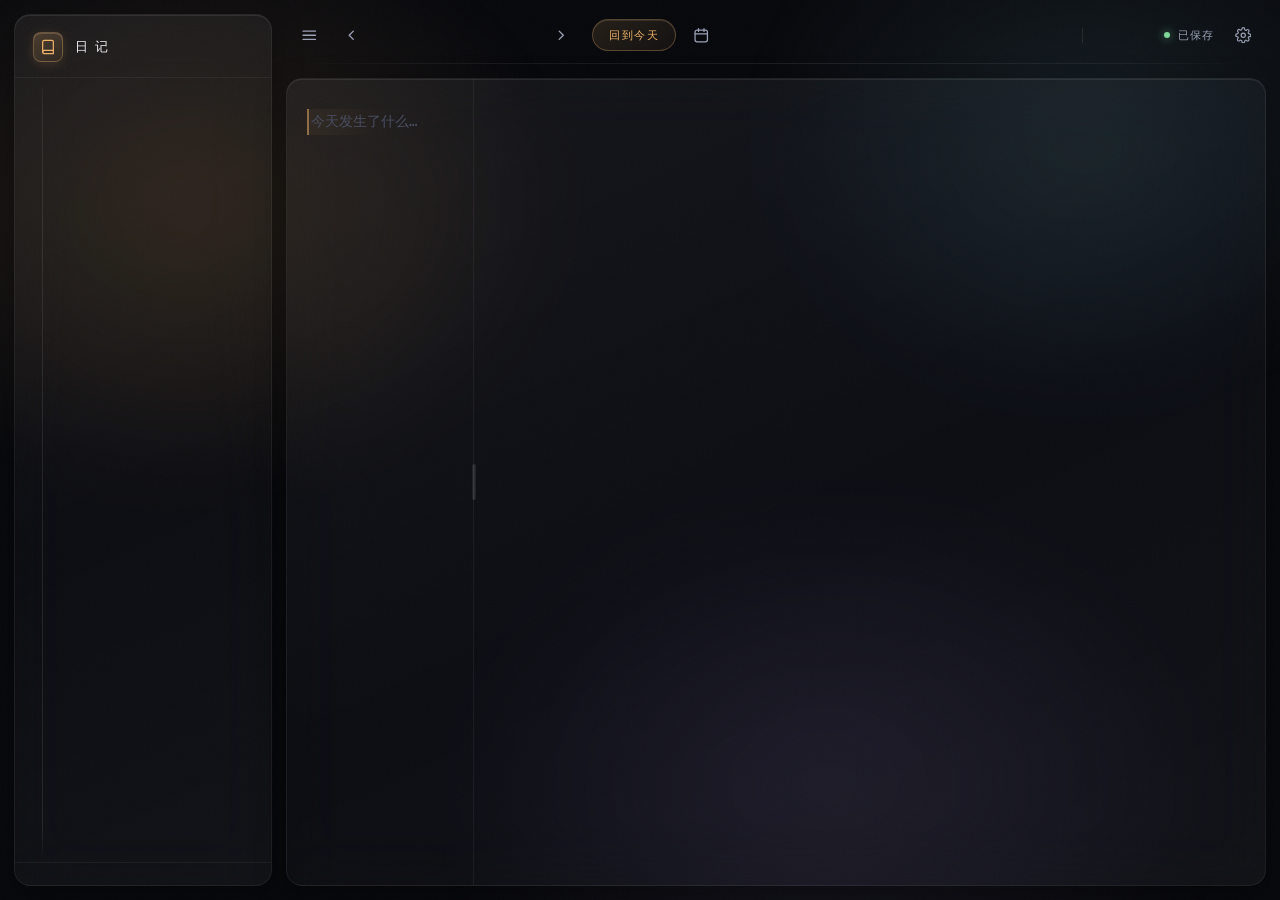
==== static/index.html @ 135c7dd3 "初始提交：日记应用（编辑器/预览/日历/设置/LaTeX 补全） 包含： - app.py 本地 HTTP 服务 + pywebview 原生窗口 - static/ 前端（CodeMirror、ma" ====
<!DOCTYPE html>
<html lang="zh-CN">
<head>
<meta charset="UTF-8">
<meta name="viewport" content="width=device-width, initial-scale=1.0">
<title>日记</title>
<link rel="icon" href="/static/favicon.ico">
<link rel="stylesheet" href="/static/vendor/codemirror/codemirror.css">
<link rel="stylesheet" href="/static/vendor/codemirror/dracula.css">
<link rel="stylesheet" href="/static/vendor/katex/katex.min.css">
<link rel="stylesheet" href="/static/style.css">
</head>
<body>
<div id="app">

  <!-- 侧边栏：日记列表 -->
  <aside id="sidebar">
    <div class="side-head">
      <div class="logo-badge">
      <svg class="side-logo" viewBox="0 0 24 24" fill="none" stroke="currentColor" stroke-width="1.8" stroke-linecap="round" stroke-linejoin="round">
        <path d="M4 19.5A2.5 2.5 0 0 1 6.5 17H20V4a2 2 0 0 0-2-2H6.5A2.5 2.5 0 0 0 4 4.5z"/>
        <path d="M20 17v5H6.5a2.5 2.5 0 0 1 0-5"/>
      </svg>
      </div>
      <span class="side-title">日记</span>
    </div>
    <div id="entryList" class="entry-list"></div>
    <div class="side-foot"><span id="totalCount"></span></div>
  </aside>

  <!-- 主区 -->
  <div id="main">
    <header id="topbar">
      <button id="toggleSide" class="icon-btn" title="收起/展开列表 (Ctrl+\)">
        <svg viewBox="0 0 24 24" fill="none" stroke="currentColor" stroke-width="2" stroke-linecap="round"><path d="M3 6h18M3 12h18M3 18h18"/></svg>
      </button>

      <div class="date-nav">
        <button id="prevDay" class="icon-btn" title="前一天 (Alt+←)">
          <svg viewBox="0 0 24 24" fill="none" stroke="currentColor" stroke-width="2" stroke-linecap="round" stroke-linejoin="round"><path d="M15 18l-6-6 6-6"/></svg>
        </button>
        <div class="date-block">
          <div id="dateTitle" class="date-title"></div>
          <div id="dateSub" class="date-sub"></div>
        </div>
        <button id="nextDay" class="icon-btn" title="后一天 (Alt+→)">
          <svg viewBox="0 0 24 24" fill="none" stroke="currentColor" stroke-width="2" stroke-linecap="round" stroke-linejoin="round"><path d="M9 6l6 6-6 6"/></svg>
        </button>
      </div>

      <button id="todayBtn" class="pill-btn">回到今天</button>
      <button id="calBtn" class="icon-btn" title="跳转到任意日期">
        <svg viewBox="0 0 24 24" fill="none" stroke="currentColor" stroke-width="1.8" stroke-linecap="round" stroke-linejoin="round">
          <rect x="3" y="4.5" width="18" height="17" rx="3"/>
          <path d="M8 2.5v4M16 2.5v4M3 10h18"/>
        </svg>
      </button>

      <div class="spacer"></div>

      <span id="wordCount" class="meta"></span>
      <span class="meta-sep"></span>
      <span id="saveState" class="meta save-state"><span class="dot"></span><span id="saveText">已保存</span></span>
      <button id="settingsBtn" class="icon-btn" title="设置 (Ctrl+,)">
        <svg viewBox="0 0 24 24" fill="none" stroke="currentColor" stroke-width="1.7" stroke-linecap="round" stroke-linejoin="round">
          <circle cx="12" cy="12" r="3.1"/>
          <path d="M19.4 15a1.7 1.7 0 0 0 .34 1.87l.06.06a2 2 0 1 1-2.83 2.83l-.06-.06a1.7 1.7 0 0 0-1.87-.34 1.7 1.7 0 0 0-1.03 1.56V21a2 2 0 1 1-4 0v-.11a1.7 1.7 0 0 0-1.11-1.56 1.7 1.7 0 0 0-1.87.34l-.06.06a2 2 0 1 1-2.83-2.83l.06-.06a1.7 1.7 0 0 0 .34-1.87 1.7 1.7 0 0 0-1.56-1.03H3a2 2 0 1 1 0-4h.11a1.7 1.7 0 0 0 1.56-1.11 1.7 1.7 0 0 0-.34-1.87l-.06-.06a2 2 0 1 1 2.83-2.83l.06.06a1.7 1.7 0 0 0 1.87.34H9a1.7 1.7 0 0 0 1.03-1.56V3a2 2 0 1 1 4 0v.11a1.7 1.7 0 0 0 1.03 1.56 1.7 1.7 0 0 0 1.87-.34l.06-.06a2 2 0 1 1 2.83 2.83l-.06.06a1.7 1.7 0 0 0-.34 1.87V9a1.7 1.7 0 0 0 1.56 1.03H21a2 2 0 1 1 0 4h-.11a1.7 1.7 0 0 0-1.49 1.03z"/>
        </svg>
      </button>
    </header>

    <div id="workspace">
      <div id="editorPane">
        <textarea id="editor"></textarea>
      </div>
      <div id="divider" title="拖拽调整 · 双击重置"></div>
      <div id="previewPane">
        <div id="preview" class="md-body"></div>
        <div id="previewEmpty" class="preview-empty">
          <svg viewBox="0 0 96 96" fill="none" stroke="currentColor" stroke-width="1.3" stroke-linecap="round" stroke-linejoin="round">
            <path d="M48 31c-6-4-13-6.5-21-6.5-3 0-5.2.4-7 1.1v43.8c1.9-.7 4-1.1 7-1.1 8 0 15 2.5 21 6.5"/>
            <path d="M48 31c6-4 13-6.5 21-6.5 3 0 5.2.4 7 1.1v43.8c-1.9-.7-4-1.1-7-1.1-8 0-15 2.5-21 6.5"/>
            <path d="M48 31v43.8" opacity="0.6"/>
            <path class="accent-stroke" d="M29 42h10M29 51h7M58 42h10M58 51h7"/>
            <path class="accent-stroke" d="M76.5 16.5l2.6 5.9 5.9 2.6-5.9 2.6-2.6 5.9-2.6-5.9-5.9-2.6 5.9-2.6z"/>
          </svg>
          <span>左边开始写 · 这里实时渲染 · 支持 LaTeX</span>
        </div>
      </div>
    </div>
  </div>
</div>

<div id="calendarPop" class="cal-pop"></div>

<!-- ================= 设置面板 ================= -->
<div id="settingsOverlay" class="set-overlay">
  <div class="set-dialog" role="dialog" aria-modal="true" aria-label="设置">

    <aside class="set-nav">
      <div class="set-nav-head">
        <span class="set-nav-title">设置</span>
        <span class="set-nav-sub">SETTINGS</span>
      </div>
      <span class="set-nav-ind" id="setNavInd" aria-hidden="true"></span>
      <button class="set-tab is-active" data-tab="general">
        <svg viewBox="0 0 24 24" fill="none" stroke="currentColor" stroke-width="1.8" stroke-linecap="round" stroke-linejoin="round"><path d="M3 6h4M12 6h9M3 12h10M18 12h3M3 18h2M10 18h11"/><path d="M10 3.5v5M16 9.5v5M8 15.5v5"/></svg>
        <span>常规</span>
      </button>
      <button class="set-tab" data-tab="appearance">
        <svg viewBox="0 0 24 24" fill="none" stroke="currentColor" stroke-width="1.7" stroke-linecap="round" stroke-linejoin="round"><circle cx="12" cy="12" r="8.6"/><path d="M12 3.4a8.6 8.6 0 0 1 0 17.2z" fill="currentColor" stroke="none" opacity="0.9"/></svg>
        <span>外观</span>
      </button>
      <button class="set-tab" data-tab="editor">
        <svg viewBox="0 0 24 24" fill="none" stroke="currentColor" stroke-width="1.8" stroke-linecap="round" stroke-linejoin="round"><path d="M4 7h16M4 12h11M4 17h7"/></svg>
        <span>编辑器</span>
      </button>
      <button class="set-tab" data-tab="shortcuts">
        <svg viewBox="0 0 24 24" fill="none" stroke="currentColor" stroke-width="1.8" stroke-linecap="round" stroke-linejoin="round"><rect x="2.5" y="6" width="19" height="12" rx="3"/><path d="M7 10h.01M11 10h.01M15 10h.01M7 14h10"/></svg>
        <span>快捷键</span>
      </button>
      <div class="set-nav-foot"><span id="setVersion">Diary</span></div>
    </aside>

    <section class="set-body">
      <header class="set-head">
        <h2 id="setTitle">常规</h2>
        <p id="setSubtitle">日记存放位置、自动保存与启动行为</p>
        <button class="set-close" id="setClose" title="关闭 (Esc)">
          <svg viewBox="0 0 24 24" fill="none" stroke="currentColor" stroke-width="2" stroke-linecap="round"><path d="M6 6l12 12M18 6L6 18"/></svg>
        </button>
      </header>

      <div class="set-scroll">

        <!-- ---------- 常规 ---------- -->
        <div class="set-pane is-active" data-pane="general">

          <section class="set-card">
            <h3 class="set-card-title">文件与保存</h3>

            <div class="set-row is-stack">
              <div class="set-lab">
                <span class="set-name">日记目录</span>
                <span class="set-hint-line">所有日记以 YYYY-MM-DD.md 存放于此；换目录只影响之后写入的位置，不会迁移已有文件</span>
              </div>
              <div class="set-ctl">
                <input id="setDir" class="txt-input" type="text" spellcheck="false" placeholder="留空 = 程序目录下的 diaries\">
                <button class="ghost-btn" id="setBrowse">浏览</button>
                <button class="ghost-btn" id="setOpenDir">打开</button>
              </div>
              <div class="set-note" id="setDirNote"></div>
            </div>

            <div class="set-row">
              <div class="set-lab">
                <span class="set-name">自动保存延迟</span>
                <span class="set-hint-line">停止输入后多久写入磁盘</span>
              </div>
              <div class="set-ctl">
                <input id="setAutosave" class="rng" type="range" min="200" max="3000" step="100">
                <span class="set-val" id="setAutosaveVal">900 ms</span>
              </div>
            </div>
          </section>

          <section class="set-card">
            <h3 class="set-card-title">启动与窗口</h3>

            <div class="set-row">
              <div class="set-lab">
                <span class="set-name">启动时打开</span>
                <span class="set-hint-line">"上次编辑的日期"只在 90 天内有效，太久以前会自动回到今天</span>
              </div>
              <div class="set-ctl">
                <div class="seg" id="setStartup">
                  <button data-v="today">今天</button>
                  <button data-v="last">上次编辑的日期</button>
                </div>
              </div>
            </div>

            <div class="set-row">
              <div class="set-lab">
                <span class="set-name">记住窗口大小与位置</span>
                <span class="set-hint-line">下次启动按上次的窗口几何还原</span>
              </div>
              <div class="set-ctl">
                <button class="sw" id="setRememberWin" role="switch" aria-checked="true"></button>
              </div>
            </div>
          </section>

        </div>

        <!-- ---------- 外观 ---------- -->
        <div class="set-pane" data-pane="appearance">

          <section class="set-card">
            <h3 class="set-card-title">主题</h3>

            <div class="set-row is-stack">
              <div class="set-lab">
                <span class="set-name">底色</span>
                <span class="set-hint-line">整套背景底色与氛围光</span>
              </div>
              <div class="set-ctl">
                <div class="theme-grid" id="setTheme">
                  <button class="theme-card" data-v="ink">
                    <span class="theme-swatch" data-swatch="ink"></span>
                    <span class="theme-name">墨夜</span>
                    <span class="theme-desc">冷黑 + 暖光</span>
                  </button>
                  <button class="theme-card" data-v="graphite">
                    <span class="theme-swatch" data-swatch="graphite"></span>
                    <span class="theme-name">石墨</span>
                    <span class="theme-desc">中性灰，最克制</span>
                  </button>
                  <button class="theme-card" data-v="ocean">
                    <span class="theme-swatch" data-swatch="ocean"></span>
                    <span class="theme-name">深海</span>
                    <span class="theme-desc">深蓝，偏冷</span>
                  </button>
                </div>
              </div>
            </div>

            <div class="set-row is-stack">
              <div class="set-lab">
                <span class="set-name">强调色</span>
                <span class="set-hint-line">标题、选区、按钮与高亮统一取色</span>
              </div>
              <div class="set-ctl">
                <div class="accent-row" id="setAccent">
                  <button class="accent-dot" data-v="amber" title="琥珀"><span></span><em>琥珀</em></button>
                  <button class="accent-dot" data-v="cyan" title="青蓝"><span></span><em>青蓝</em></button>
                  <button class="accent-dot" data-v="violet" title="暮紫"><span></span><em>暮紫</em></button>
                  <button class="accent-dot" data-v="rose" title="绯樱"><span></span><em>绯樱</em></button>
                </div>
              </div>
            </div>
          </section>

          <section class="set-card">
            <h3 class="set-card-title">质感</h3>

            <div class="set-row">
              <div class="set-lab">
                <span class="set-name">顶栏样式</span>
                <span class="set-hint-line">融合：无边框，与页面连成一体；玻璃：悬浮的毛玻璃卡片</span>
              </div>
              <div class="set-ctl">
                <div class="seg" id="setTopbar">
                  <button data-v="flat">融合无框</button>
                  <button data-v="glass">悬浮玻璃</button>
                </div>
              </div>
            </div>

            <div class="set-row">
              <div class="set-lab">
                <span class="set-name">玻璃模糊强度</span>
                <span class="set-hint-line">数值越高背景越朦胧，过低会显得扁平</span>
              </div>
              <div class="set-ctl">
                <input id="setBlur" class="rng" type="range" min="0" max="44" step="1">
                <span class="set-val" id="setBlurVal">30 px</span>
              </div>
            </div>

            <div class="set-row">
              <div class="set-lab">
                <span class="set-name">环境光晕</span>
                <span class="set-hint-line">背景缓慢流动的彩色光，关掉更省电</span>
              </div>
              <div class="set-ctl">
                <button class="sw" id="setAurora" role="switch" aria-checked="true"></button>
              </div>
            </div>

            <div class="set-row">
              <div class="set-lab">
                <span class="set-name">胶片颗粒</span>
                <span class="set-hint-line">极淡的噪点，用来压住大面积渐变的塑料感</span>
              </div>
              <div class="set-ctl">
                <button class="sw" id="setGrain" role="switch" aria-checked="true"></button>
              </div>
            </div>

            <div class="set-row">
              <div class="set-lab">
                <span class="set-name">界面动效</span>
                <span class="set-hint-line">弹层过渡、列表错峰入场、翻页位移；关掉后所有动画瞬时完成</span>
              </div>
              <div class="set-ctl">
                <button class="sw" id="setMotion" role="switch" aria-checked="true"></button>
              </div>
            </div>
          </section>

          <section class="set-card">
            <h3 class="set-card-title">版式</h3>

            <div class="set-row">
              <div class="set-lab">
                <span class="set-name">侧边栏宽度</span>
              </div>
              <div class="set-ctl">
                <input id="setSideW" class="rng" type="range" min="200" max="340" step="2">
                <span class="set-val" id="setSideWVal">258 px</span>
              </div>
            </div>

            <div class="set-row">
              <div class="set-lab">
                <span class="set-name">预览区最大宽度</span>
                <span class="set-hint-line">正文栏过宽不易阅读，650 左右通常最舒服</span>
              </div>
              <div class="set-ctl">
                <input id="setPreviewW" class="rng" type="range" min="520" max="980" step="10">
                <span class="set-val" id="setPreviewWVal">660 px</span>
              </div>
            </div>
          </section>

        </div>

        <!-- ---------- 编辑器 ---------- -->
        <div class="set-pane" data-pane="editor">

          <section class="set-card">
            <h3 class="set-card-title">文字</h3>

            <div class="set-row">
              <div class="set-lab">
                <span class="set-name">正文字号</span>
              </div>
              <div class="set-ctl">
                <input id="setFontSize" class="rng" type="range" min="11" max="22" step="1">
                <span class="set-val" id="setFontSizeVal">14 px</span>
              </div>
            </div>

            <div class="set-row">
              <div class="set-lab">
                <span class="set-name">行高</span>
              </div>
              <div class="set-ctl">
                <input id="setLineHeight" class="rng" type="range" min="1.4" max="2.6" step="0.05">
                <span class="set-val" id="setLineHeightVal">1.85</span>
              </div>
            </div>
          </section>

          <section class="set-card">
            <h3 class="set-card-title">布局</h3>

            <div class="set-row">
              <div class="set-lab">
                <span class="set-name">分栏比例</span>
                <span class="set-hint-line">编辑区占工作区的宽度，也可以直接拖中间的分隔条</span>
              </div>
              <div class="set-ctl">
                <input id="setSplit" class="rng" type="range" min="20" max="80" step="1">
                <span class="set-val" id="setSplitVal">50 %</span>
              </div>
            </div>

            <div class="set-row">
              <div class="set-lab">
                <span class="set-name">同步滚动</span>
                <span class="set-hint-line">开启后两栏按内容位置对齐联动；关闭则各滚各的。左侧分栏把手亮起即为开启</span>
              </div>
              <div class="set-ctl">
                <button class="sw" id="setSyncScroll" role="switch" aria-checked="true"></button>
              </div>
            </div>

            <div class="set-row">
              <div class="set-lab">
                <span class="set-name">Tab 宽度</span>
              </div>
              <div class="set-ctl">
                <div class="seg" id="setTabSize">
                  <button data-v="2">2</button>
                  <button data-v="4">4</button>
                  <button data-v="8">8</button>
                </div>
              </div>
            </div>
          </section>

          <section class="set-card">
            <h3 class="set-card-title">输入辅助</h3>

            <div class="set-row">
              <div class="set-lab">
                <span class="set-name">自动配对符号</span>
                <span class="set-hint-line">输入 ( [ { ' " ` $ 自动补另一半；在闭合符前再输入一次会跳过</span>
              </div>
              <div class="set-ctl">
                <button class="sw" id="setAutoPairs" role="switch" aria-checked="true"></button>
              </div>
            </div>

            <div class="set-row">
              <div class="set-lab">
                <span class="set-name">回车延续列表</span>
                <span class="set-hint-line">在 - 或 1. 结尾的行回车时自动补上下一个标记</span>
              </div>
              <div class="set-ctl">
                <button class="sw" id="setContinueList" role="switch" aria-checked="true"></button>
              </div>
            </div>

            <div class="set-row">
              <div class="set-lab">
                <span class="set-name">显示行号</span>
                <span class="set-hint-line">左侧加一列行号，写长文时便于定位</span>
              </div>
              <div class="set-ctl">
                <button class="sw" id="setLineNumbers" role="switch" aria-checked="false"></button>
              </div>
            </div>
          </section>

        </div>

        <!-- ---------- 快捷键 ---------- -->
        <div class="set-pane" data-pane="shortcuts">

          <section class="set-card">
            <h3 class="set-card-title">键位绑定</h3>
            <div class="set-row is-stack">
              <div class="set-lab">
                <span class="set-hint-line">点右侧按键框后直接按下新的组合键；Esc 取消，Backspace 清除。若组合已被占用，原来的绑定会自动让出。</span>
              </div>
              <div class="set-ctl">
                <div class="sc-list" id="scList"></div>
              </div>
            </div>
          </section>

          <section class="set-card">
            <h3 class="set-card-title">重置</h3>
            <div class="set-row">
              <div class="set-lab">
                <span class="set-name">恢复默认键位</span>
                <span class="set-hint-line">只影响快捷键，其他设置保持不变</span>
              </div>
              <div class="set-ctl">
                <button class="ghost-btn" id="scResetAll">全部恢复默认</button>
              </div>
            </div>
          </section>

        </div>

      </div>

      <footer class="set-foot">
        <button class="ghost-btn" id="setReset">恢复默认设置</button>
        <span class="spacer"></span>
        <span class="set-hint" id="setHint"></span>
        <button class="ghost-btn" id="setCancel">取消</button>
        <button class="pill-btn" id="setSave">保存</button>
      </footer>
    </section>

  </div>
</div>

<script src="/static/vendor/codemirror/codemirror.js"></script>
<script src="/static/vendor/codemirror/mode/markdown.js"></script>
<script src="/static/vendor/codemirror/mode/xml.js"></script>
<script src="/static/vendor/codemirror/mode/javascript.js"></script>
<script src="/static/vendor/codemirror/mode/css.js"></script>
<script src="/static/vendor/codemirror/mode/htmlmixed.js"></script>
<script src="/static/vendor/codemirror/mode/python.js"></script>
<script src="/static/vendor/codemirror/mode/clike.js"></script>
<script src="/static/vendor/codemirror/mode/shell.js"></script>
<script src="/static/vendor/codemirror/mode/sql.js"></script>
<script src="/static/vendor/codemirror/mode/yaml.js"></script>
<script src="/static/vendor/codemirror/mode/meta.js"></script>
<script src="/static/vendor/codemirror/addon/continuelist.js"></script>
<script src="/static/vendor/codemirror/addon/closebrackets.js"></script>
<script src="/static/vendor/codemirror/addon/active-line.js"></script>
<script src="/static/vendor/codemirror/addon/matchbrackets.js"></script>
<script src="/static/vendor/codemirror/addon/placeholder.js"></script>
<script src="/static/vendor/markdown-it.min.js"></script>
<script src="/static/vendor/katex/katex.min.js"></script>
<script src="/static/vendor/katex/auto-render.min.js"></script>
<script src="/static/latex-data.js"></script>
<script src="/static/latex-hint.js"></script>
<script src="/static/app.js"></script>
</body>
</html>
---- static/vendor/codemirror/codemirror.css ----
/* BASICS */

.CodeMirror {
  /* Set height, width, borders, and global font properties here */
  font-family: monospace;
  height: 300px;
  color: black;
  direction: ltr;
}

/* PADDING */

.CodeMirror-lines {
  padding: 4px 0; /* Vertical padding around content */
}
.CodeMirror pre.CodeMirror-line,
.CodeMirror pre.CodeMirror-line-like {
  padding: 0 4px; /* Horizontal padding of content */
}

.CodeMirror-scrollbar-filler, .CodeMirror-gutter-filler {
  background-color: white; /* The little square between H and V scrollbars */
}

/* GUTTER */

.CodeMirror-gutters {
  border-right: 1px solid #ddd;
  background-color: #f7f7f7;
  white-space: nowrap;
}
.CodeMirror-linenumbers {}
.CodeMirror-linenumber {
  padding: 0 3px 0 5px;
  min-width: 20px;
  text-align: right;
  color: #999;
  white-space: nowrap;
}

.CodeMirror-guttermarker { color: black; }
.CodeMirror-guttermarker-subtle { color: #999; }

/* CURSOR */

.CodeMirror-cursor {
  border-left: 1px solid black;
  border-right: none;
  width: 0;
}
/* Shown when moving in bi-directional text */
.CodeMirror div.CodeMirror-secondarycursor {
  border-left: 1px solid silver;
}
.cm-fat-cursor .CodeMirror-cursor {
  width: auto;
  border: 0 !important;
  background: #7e7;
}
.cm-fat-cursor div.CodeMirror-cursors {
  z-index: 1;
}
.cm-fat-cursor .CodeMirror-line::selection,
.cm-fat-cursor .CodeMirror-line > span::selection, 
.cm-fat-cursor .CodeMirror-line > span > span::selection { background: transparent; }
.cm-fat-cursor .CodeMirror-line::-moz-selection,
.cm-fat-cursor .CodeMirror-line > span::-moz-selection,
.cm-fat-cursor .CodeMirror-line > span > span::-moz-selection { background: transparent; }
.cm-fat-cursor { caret-color: transparent; }
@-moz-keyframes blink {
  0% {}
  50% { background-color: transparent; }
  100% {}
}
@-webkit-keyframes blink {
  0% {}
  50% { background-color: transparent; }
  100% {}
}
@keyframes blink {
  0% {}
  50% { background-color: transparent; }
  100% {}
}

/* Can style cursor different in overwrite (non-insert) mode */
.CodeMirror-overwrite .CodeMirror-cursor {}

.cm-tab { display: inline-block; text-decoration: inherit; }

.CodeMirror-rulers {
  position: absolute;
  left: 0; right: 0; top: -50px; bottom: 0;
  overflow: hidden;
}
.CodeMirror-ruler {
  border-left: 1px solid #ccc;
  top: 0; bottom: 0;
  position: absolute;
}

/* DEFAULT THEME */

.cm-s-default .cm-header {color: blue;}
.cm-s-default .cm-quote {color: #090;}
.cm-negative {color: #d44;}
.cm-positive {color: #292;}
.cm-header, .cm-strong {font-weight: bold;}
.cm-em {font-style: italic;}
.cm-link {text-decoration: underline;}
.cm-strikethrough {text-decoration: line-through;}

.cm-s-default .cm-keyword {color: #708;}
.cm-s-default .cm-atom {color: #219;}
.cm-s-default .cm-number {color: #164;}
.cm-s-default .cm-def {color: #00f;}
.cm-s-default .cm-variable,
.cm-s-default .cm-punctuation,
.cm-s-default .cm-property,
.cm-s-default .cm-operator {}
.cm-s-default .cm-variable-2 {color: #05a;}
.cm-s-default .cm-variable-3, .cm-s-default .cm-type {color: #085;}
.cm-s-default .cm-comment {color: #a50;}
.cm-s-default .cm-string {color: #a11;}
.cm-s-default .cm-string-2 {color: #f50;}
.cm-s-default .cm-meta {color: #555;}
.cm-s-default .cm-qualifier {color: #555;}
.cm-s-default .cm-builtin {color: #30a;}
.cm-s-default .cm-bracket {color: #997;}
.cm-s-default .cm-tag {color: #170;}
.cm-s-default .cm-attribute {color: #00c;}
.cm-s-default .cm-hr {color: #999;}
.cm-s-default .cm-link {color: #00c;}

.cm-s-default .cm-error {color: #f00;}
.cm-invalidchar {color: #f00;}

.CodeMirror-composing { border-bottom: 2px solid; }

/* Default styles for common addons */

div.CodeMirror span.CodeMirror-matchingbracket {color: #0b0;}
div.CodeMirror span.CodeMirror-nonmatchingbracket {color: #a22;}
.CodeMirror-matchingtag { background: rgba(255, 150, 0, .3); }
.CodeMirror-activeline-background {background: #e8f2ff;}

/* STOP */

/* The rest of this file contains styles related to the mechanics of
   the editor. You probably shouldn't touch them. */

.CodeMirror {
  position: relative;
  overflow: hidden;
  background: white;
}

.CodeMirror-scroll {
  overflow: scroll !important; /* Things will break if this is overridden */
  /* 50px is the magic margin used to hide the element's real scrollbars */
  /* See overflow: hidden in .CodeMirror */
  margin-bottom: -50px; margin-right: -50px;
  padding-bottom: 50px;
  height: 100%;
  outline: none; /* Prevent dragging from highlighting the element */
  position: relative;
  z-index: 0;
}
.CodeMirror-sizer {
  position: relative;
  border-right: 50px solid transparent;
}

/* The fake, visible scrollbars. Used to force redraw during scrolling
   before actual scrolling happens, thus preventing shaking and
   flickering artifacts. */
.CodeMirror-vscrollbar, .CodeMirror-hscrollbar, .CodeMirror-scrollbar-filler, .CodeMirror-gutter-filler {
  position: absolute;
  z-index: 6;
  display: none;
  outline: none;
}
.CodeMirror-vscrollbar {
  right: 0; top: 0;
  overflow-x: hidden;
  overflow-y: scroll;
}
.CodeMirror-hscrollbar {
  bottom: 0; left: 0;
  overflow-y: hidden;
  overflow-x: scroll;
}
.CodeMirror-scrollbar-filler {
  right: 0; bottom: 0;
}
.CodeMirror-gutter-filler {
  left: 0; bottom: 0;
}

.CodeMirror-gutters {
  position: absolute; left: 0; top: 0;
  min-height: 100%;
  z-index: 3;
}
.CodeMirror-gutter {
  white-space: normal;
  height: 100%;
  display: inline-block;
  vertical-align: top;
  margin-bottom: -50px;
}
.CodeMirror-gutter-wrapper {
  position: absolute;
  z-index: 4;
  background: none !important;
  border: none !important;
}
.CodeMirror-gutter-background {
  position: absolute;
  top: 0; bottom: 0;
  z-index: 4;
}
.CodeMirror-gutter-elt {
  position: absolute;
  cursor: default;
  z-index: 4;
}
.CodeMirror-gutter-wrapper ::selection { background-color: transparent }
.CodeMirror-gutter-wrapper ::-moz-selection { background-color: transparent }

.CodeMirror-lines {
  cursor: text;
  min-height: 1px; /* prevents collapsing before first draw */
}
.CodeMirror pre.CodeMirror-line,
.CodeMirror pre.CodeMirror-line-like {
  /* Reset some styles that the rest of the page might have set */
  -moz-border-radius: 0; -webkit-border-radius: 0; border-radius: 0;
  border-width: 0;
  background: transparent;
  font-family: inherit;
  font-size: inherit;
  margin: 0;
  white-space: pre;
  word-wrap: normal;
  line-height: inherit;
  color: inherit;
  z-index: 2;
  position: relative;
  overflow: visible;
  -webkit-tap-highlight-color: transparent;
  -webkit-font-variant-ligatures: contextual;
  font-variant-ligatures: contextual;
}
.CodeMirror-wrap pre.CodeMirror-line,
.CodeMirror-wrap pre.CodeMirror-line-like {
  word-wrap: break-word;
  white-space: pre-wrap;
  word-break: normal;
}

.CodeMirror-linebackground {
  position: absolute;
  left: 0; right: 0; top: 0; bottom: 0;
  z-index: 0;
}

.CodeMirror-linewidget {
  position: relative;
  z-index: 2;
  padding: 0.1px; /* Force widget margins to stay inside of the container */
}

.CodeMirror-widget {}

.CodeMirror-rtl pre { direction: rtl; }

.CodeMirror-code {
  outline: none;
}

/* Force content-box sizing for the elements where we expect it */
.CodeMirror-scroll,
.CodeMirror-sizer,
.CodeMirror-gutter,
.CodeMirror-gutters,
.CodeMirror-linenumber {
  -moz-box-sizing: content-box;
  box-sizing: content-box;
}

.CodeMirror-measure {
  position: absolute;
  width: 100%;
  height: 0;
  overflow: hidden;
  visibility: hidden;
}

.CodeMirror-cursor {
  position: absolute;
  pointer-events: none;
}
.CodeMirror-measure pre { position: static; }

div.CodeMirror-cursors {
  visibility: hidden;
  position: relative;
  z-index: 3;
}
div.CodeMirror-dragcursors {
  visibility: visible;
}

.CodeMirror-focused div.CodeMirror-cursors {
  visibility: visible;
}

.CodeMirror-selected { background: #d9d9d9; }
.CodeMirror-focused .CodeMirror-selected { background: #d7d4f0; }
.CodeMirror-crosshair { cursor: crosshair; }
.CodeMirror-line::selection, .CodeMirror-line > span::selection, .CodeMirror-line > span > span::selection { background: #d7d4f0; }
.CodeMirror-line::-moz-selection, .CodeMirror-line > span::-moz-selection, .CodeMirror-line > span > span::-moz-selection { background: #d7d4f0; }

.cm-searching {
  background-color: #ffa;
  background-color: rgba(255, 255, 0, .4);
}

/* Used to force a border model for a node */
.cm-force-border { padding-right: .1px; }

@media print {
  /* Hide the cursor when printing */
  .CodeMirror div.CodeMirror-cursors {
    visibility: hidden;
  }
}

/* See issue #2901 */
.cm-tab-wrap-hack:after { content: ''; }

/* Help users use markselection to safely style text background */
span.CodeMirror-selectedtext { background: none; }
---- static/vendor/codemirror/dracula.css ----
/*

    Name:       dracula
    Author:     Michael Kaminsky (http://github.com/mkaminsky11)

    Original dracula color scheme by Zeno Rocha (https://github.com/zenorocha/dracula-theme)

*/


.cm-s-dracula.CodeMirror, .cm-s-dracula .CodeMirror-gutters {
  background-color: #282a36 !important;
  color: #f8f8f2 !important;
  border: none;
}
.cm-s-dracula .CodeMirror-gutters { color: #282a36; }
.cm-s-dracula .CodeMirror-cursor { border-left: solid thin #f8f8f0; }
.cm-s-dracula .CodeMirror-linenumber { color: #6D8A88; }
.cm-s-dracula .CodeMirror-selected { background: rgba(255, 255, 255, 0.10); }
.cm-s-dracula .CodeMirror-line::selection, .cm-s-dracula .CodeMirror-line > span::selection, .cm-s-dracula .CodeMirror-line > span > span::selection { background: rgba(255, 255, 255, 0.10); }
.cm-s-dracula .CodeMirror-line::-moz-selection, .cm-s-dracula .CodeMirror-line > span::-moz-selection, .cm-s-dracula .CodeMirror-line > span > span::-moz-selection { background: rgba(255, 255, 255, 0.10); }
.cm-s-dracula span.cm-comment { color: #6272a4; }
.cm-s-dracula span.cm-string, .cm-s-dracula span.cm-string-2 { color: #f1fa8c; }
.cm-s-dracula span.cm-number { color: #bd93f9; }
.cm-s-dracula span.cm-variable { color: #50fa7b; }
.cm-s-dracula span.cm-variable-2 { color: white; }
.cm-s-dracula span.cm-def { color: #50fa7b; }
.cm-s-dracula span.cm-operator { color: #ff79c6; }
.cm-s-dracula span.cm-keyword { color: #ff79c6; }
.cm-s-dracula span.cm-atom { color: #bd93f9; }
.cm-s-dracula span.cm-meta { color: #f8f8f2; }
.cm-s-dracula span.cm-tag { color: #ff79c6; }
.cm-s-dracula span.cm-attribute { color: #50fa7b; }
.cm-s-dracula span.cm-qualifier { color: #50fa7b; }
.cm-s-dracula span.cm-property { color: #66d9ef; }
.cm-s-dracula span.cm-builtin { color: #50fa7b; }
.cm-s-dracula span.cm-variable-3, .cm-s-dracula span.cm-type { color: #ffb86c; }

.cm-s-dracula .CodeMirror-activeline-background { background: rgba(255,255,255,0.1); }
.cm-s-dracula .CodeMirror-matchingbracket { text-decoration: underline; color: white !important; }
---- static/style.css ----
/* ============================================================================
   日记 · 墨夜流光 v5
   0 令牌 · 1 主题 · 2 基础 · 3 背景 · 4 玻璃 · 5 布局 · 6 侧栏 · 7 顶栏
   8 工作区 · 9 CodeMirror · 10 预览 · 11 日历 · 12 设置 · 13 动效 · 14 无障碍
   ---------------------------------------------------------------------------
   改动要点（v4 → v5）
   · 动效收敛为一套 .anim 系统：只换 --a-name / --a-dur / --a-dir，不再散写内联过渡
   · 弹层状态只有一个真源：body[data-overlay="calendar|settings"]，进出都有过渡
   · 设置面板改 960×660 双列栅格：左标签 / 右控件，分组变卡片
   · 滑块带进度填充、滚动条悬浮淡入、按下统一走 --press-* 缩放
   ========================================================================== */

/* ============ 0. 设计令牌 ==================================================
   所有字号 / 圆角 / 描边 / 时长 / 阴影都从这里取，禁止在下面写裸值。
   ========================================================================== */
:root {
  /* 底色与文字 */
  --ink: #07080c;
  --text: #e4e6ec;
  --muted: #9ba1b6;
  --faint: #737a95;          /* 对比度 4.7:1 @ #07080c，过 WCAG AA */

  /* 强调色（由 data-accent 覆盖） */
  --accent: #f0b46a;
  --accent-deep: #d9984a;
  --accent-soft: #f3cd8f;
  --accent-rgb: 240, 180, 106;

  /* 兼容旧变量名 */
  --amber: var(--accent);
  --amber-deep: var(--accent-deep);
  --amber-soft: var(--accent-soft);
  --cyan: #8fd4e0;
  --violet: #b79ae0;

  /* 字号刻度：6 档 */
  --fs-xs: 10px;      /* 标签、角标 */
  --fs-sm: 11px;      /* 次要说明 */
  --fs-base: 12px;    /* 正文 UI */
  --fs-md: 13px;      /* 强调文字、条目 */
  --fs-lg: 15px;      /* 面板标题 */
  --fs-xl: 18px;      /* 日期标题 */

  /* 圆角刻度：4 档 */
  --r-sm: 8px;
  --r-md: 11px;
  --r-lg: 16px;
  --r-pill: 99px;

  /* 间距刻度：4px 网格 */
  --sp-1: 4px;
  --sp-2: 8px;
  --sp-3: 12px;
  --sp-4: 16px;
  --sp-5: 22px;
  --sp-6: 28px;

  /* 描边刻度：3 档 */
  --line-1: rgba(255, 255, 255, 0.055);
  --line-2: rgba(255, 255, 255, 0.085);
  --line-3: rgba(255, 255, 255, 0.15);

  /* 动效刻度：5 档时长（0 专给按下）+ 4 条曲线 */
  --dur-0: 70ms;      /* 按下：要快到像"触碰"，不能有滞后感 */
  --dur-1: 130ms;     /* hover、颜色变化 */
  --dur-2: 190ms;     /* 弹层进出、状态切换 */
  --dur-3: 270ms;     /* 面板、列表入场 */
  --dur-4: 400ms;     /* 大件（对话框、窗口级） */
  --ease: cubic-bezier(0.32, 0.72, 0, 1);        /* 通用：起手快、收尾软 */
  --ease-out: cubic-bezier(0.16, 1, 0.3, 1);     /* 入场：从无到有 */
  --ease-in: cubic-bezier(0.4, 0, 0.9, 0.2);     /* 退场：从有到无 */
  --ease-spring: cubic-bezier(0.34, 1.16, 0.64, 1); /* 回弹：位移/缩放 */

  /* 按压缩放：三个尺度，越大的元素压得越轻 */
  --press-1: 0.94;    /* 图标按钮、圆点 */
  --press-2: 0.97;    /* 常规按钮、卡片 */
  --press-3: 0.99;    /* 大面积块 */

  /* 阴影：3 档 */
  --sh-1: 0 2px 8px rgba(0, 0, 0, 0.3);
  --sh-2: 0 10px 30px rgba(0, 0, 0, 0.4);
  --sh-3: 0 26px 72px rgba(0, 0, 0, 0.56);

  /* 玻璃 */
  --glass: linear-gradient(155deg, rgba(255, 255, 255, 0.058), rgba(255, 255, 255, 0.022) 55%, rgba(255, 255, 255, 0.042));
  --blur: 30px;
  --hairline: inset 0 1px 0 rgba(255, 255, 255, 0.085);

  /* 字体 */
  --font-ui: "JetBrains Mono", "Noto Sans SC", "Microsoft YaHei UI", "PingFang SC", sans-serif;
  --font-mono: "JetBrainsLxgwNerdMono", "JetBrains Mono", "Noto Sans SC", monospace;
  /* 预览必须和编辑区同一副字：JetBrainsLxgwNerdMono = JetBrains Mono + 霞鹜文楷，
     中文由它自带；若首位漏掉它，中文会掉到 Noto Sans SC，和左侧不是一个字形 */
  --font-read: "JetBrainsLxgwNerdMono", "JetBrains Mono", "Noto Sans SC", "Microsoft YaHei UI", sans-serif;

  /* 运行时由设置写入 */
  --sidebar-w: 258px;
  --preview-w: 660px;
  --editor-fs: 14px;
  --editor-lh: 1.85;
  --glow-a: 0.13;
  --glow-b: 0.105;
  --glow-c: 0.095;
  --hue-b: 143, 212, 224;
  --hue-c: 183, 154, 224;
}

/* ============ 1. 主题与强调色 ============ */
:root[data-theme="ink"] {
  --ink: #07080c;
  --hue-b: 143, 212, 224;
  --hue-c: 183, 154, 224;
  --glow-a: 0.13; --glow-b: 0.105; --glow-c: 0.095;
}
:root[data-theme="graphite"] {
  --ink: #0a0a0b;
  --hue-b: 168, 176, 188;
  --hue-c: 206, 200, 192;
  --glow-a: 0.075; --glow-b: 0.06; --glow-c: 0.055;
}
:root[data-theme="ocean"] {
  --ink: #050910;
  --hue-b: 110, 176, 220;
  --hue-c: 126, 146, 226;
  --glow-a: 0.10; --glow-b: 0.15; --glow-c: 0.12;
}

:root[data-accent="amber"] {
  --accent: #f0b46a; --accent-deep: #d9984a; --accent-soft: #f3cd8f;
  --accent-rgb: 240, 180, 106;
}
:root[data-accent="cyan"] {
  --accent: #8fd4e0; --accent-deep: #57aec2; --accent-soft: #c3ecf2;
  --accent-rgb: 143, 212, 224;
}
:root[data-accent="violet"] {
  --accent: #b79ae0; --accent-deep: #8a68c4; --accent-soft: #d9c9f4;
  --accent-rgb: 183, 154, 224;
}
:root[data-accent="rose"] {
  --accent: #e79aa8; --accent-deep: #c46c7e; --accent-soft: #f7c8d1;
  --accent-rgb: 231, 154, 168;
}

/* 切换主题的瞬间给全局 240ms 颜色过渡，避免变量一换就硬跳 */
body.theming,
body.theming * {
  transition:
    background-color 240ms var(--ease),
    color 240ms var(--ease),
    border-color 240ms var(--ease),
    box-shadow 240ms var(--ease),
    fill 240ms var(--ease) !important;
  transition-delay: 0ms !important;
}

/* ============ 2. 基础 ============ */
* { margin: 0; padding: 0; box-sizing: border-box; }

html, body { height: 100%; overflow: hidden; }

[hidden] { display: none !important; }

body {
  font-family: var(--font-ui);
  font-size: var(--fs-base);
  color: var(--text);
  background: var(--ink);
  -webkit-font-smoothing: antialiased;
  text-rendering: optimizeLegibility;
}

button { font-family: inherit; color: inherit; }

/* 焦点可见性：键盘 Tab 时有环，鼠标点击时不留残影 */
:focus { outline: none; }
:focus-visible {
  outline: 2px solid rgba(var(--accent-rgb), 0.55);
  outline-offset: 2px;
  /* 焦点环不做过渡：它必须"立刻"出现，延迟会让人觉得没响应 */
  transition: none;
}

/* 滚动条：平时隐形，鼠标进入滚动容器才淡入；滑过时染强调色 */
::-webkit-scrollbar { width: 11px; height: 11px; }
::-webkit-scrollbar-track { background: transparent; }
::-webkit-scrollbar-thumb {
  background-color: transparent;
  border: 3.5px solid transparent;
  background-clip: content-box;
  border-radius: var(--r-pill);
  min-height: 34px;
  transition: background-color var(--dur-2) var(--ease);
}
::-webkit-scrollbar-corner { background: transparent; }

#entryList:hover::-webkit-scrollbar-thumb,
#previewPane:hover::-webkit-scrollbar-thumb,
.set-scroll:hover::-webkit-scrollbar-thumb {
  background-color: rgba(255, 255, 255, 0.08);
}
#entryList::-webkit-scrollbar-thumb:hover,
#previewPane::-webkit-scrollbar-thumb:hover,
.set-scroll::-webkit-scrollbar-thumb:hover {
  background-color: rgba(var(--accent-rgb), 0.45);
}

::selection { background: rgba(var(--accent-rgb), 0.28); }

/* ============ 3. 背景层 ============ */
/* 极光：缩到 -12%（填充率减半），只留 3 团光，动画放慢到 52s 更安静 */
body::before {
  content: "";
  position: fixed; inset: -12%;
  z-index: -2;
  pointer-events: none;
  background:
    radial-gradient(38% 42% at 22% 28%, rgba(var(--accent-rgb), var(--glow-a)), transparent 65%),
    radial-gradient(34% 40% at 78% 22%, rgba(var(--hue-b), var(--glow-b)), transparent 65%),
    radial-gradient(40% 44% at 62% 80%, rgba(var(--hue-c), var(--glow-c)), transparent 65%);
  animation: aurora 52s ease-in-out infinite alternate;
  will-change: transform;
}
@keyframes aurora {
  0%   { transform: rotate(0deg) scale(1); }
  33%  { transform: rotate(3.5deg) scale(1.06) translate(1.5%, -1.5%); }
  66%  { transform: rotate(-2.6deg) scale(0.97) translate(-1.5%, 1.5%); }
  100% { transform: rotate(1.8deg) scale(1.03); }
}
body.no-aurora::before { animation: none; transform: none; opacity: 0.85; }

/* 胶片颗粒：160×160 的 SVG 噪点平铺，一次栅格化，无运行时开销 */
body::after {
  content: "";
  position: fixed; inset: 0;
  z-index: 99;
  pointer-events: none;
  opacity: 0.028;
  background-image: url("data:image/svg+xml,%3Csvg xmlns='http://www.w3.org/2000/svg' width='160' height='160'%3E%3Cfilter id='n'%3E%3CfeTurbulence type='fractalNoise' baseFrequency='0.9' numOctaves='2'/%3E%3C/filter%3E%3Crect width='100%25' height='100%25' filter='url(%23n)'/%3E%3C/svg%3E");
}
body.no-grain::after { display: none; }

/* ============ 4. 玻璃面 ============
   性能红线：全页只允许 2 层常驻 backdrop-filter（侧栏 / 工作区），
   + 顶栏选"悬浮玻璃"时 1 层。其余浮动件一律用半透明实色，避免每帧重复采样。
   ========================================================================== */
.glass, #sidebar, #workspace {
  background: var(--glass);
  backdrop-filter: blur(var(--blur)) saturate(1.4);
  -webkit-backdrop-filter: blur(var(--blur)) saturate(1.4);
  border: 1px solid var(--line-1);
  box-shadow: var(--sh-2), var(--hairline);
}

/* ============ 5. 布局 ============ */
#app {
  display: flex; height: 100vh;
  padding: 14px; gap: 14px;
  /* 弹层打开时整页轻微后退，制造"层"的深度；只动 transform，纯合成 */
  transition: transform var(--dur-3) var(--ease);
  animation: appIn var(--dur-4) var(--ease-out);
}
body[data-overlay] #app { transform: scale(0.988); }

@keyframes appIn {
  from { opacity: 0; transform: translateY(8px) scale(0.997); }
  to { opacity: 1; transform: none; }
}

/* ============ 6. 侧边栏 ============ */
#sidebar {
  width: var(--sidebar-w); min-width: var(--sidebar-w);
  border-radius: var(--r-lg);
  display: flex; flex-direction: column;
  overflow: hidden;
  transition:
    margin-left var(--dur-3) var(--ease),
    transform var(--dur-3) var(--ease),
    opacity var(--dur-3) var(--ease);
  animation: panelIn var(--dur-4) var(--ease-out) both;
}
#app.side-collapsed #sidebar {
  margin-left: calc(-1 * var(--sidebar-w) - 14px);
  transform: translateX(-10px);
  opacity: 0;
  pointer-events: none;
}
@keyframes panelIn {
  from { opacity: 0; transform: translateY(6px); }
  to { opacity: 1; transform: none; }
}

.side-head {
  display: flex; align-items: center; gap: var(--sp-3);
  padding: 17px 18px 15px;
  border-bottom: 1px solid var(--line-1);
}
.logo-badge {
  width: 30px; height: 30px; flex: none;
  display: flex; align-items: center; justify-content: center;
  border-radius: var(--r-sm);
  background: linear-gradient(150deg, rgba(var(--accent-rgb), 0.22), rgba(var(--accent-rgb), 0.08));
  border: 1px solid rgba(var(--accent-rgb), 0.3);
  box-shadow: 0 2px 12px rgba(var(--accent-rgb), 0.15), inset 0 1px 0 rgba(255, 255, 255, 0.15);
  transition: box-shadow var(--dur-3) var(--ease), transform var(--dur-3) var(--ease-spring);
}
.side-head:hover .logo-badge { transform: rotate(-4deg); box-shadow: 0 3px 18px rgba(var(--accent-rgb), 0.28), inset 0 1px 0 rgba(255, 255, 255, 0.18); }
.side-logo { width: 16px; height: 16px; color: var(--accent); }
.side-title {
  font-size: var(--fs-md); font-weight: 500; letter-spacing: 7px;
  color: #f0f1f5;
}

.entry-list {
  flex: 1; overflow-y: auto; overflow-x: hidden;
  padding: 6px var(--sp-3) var(--sp-4) 20px;
  position: relative;
  scroll-behavior: smooth;
  /* 顶部/底部渐隐，滚动边界不生硬 */
  mask-image: linear-gradient(180deg, transparent 0, #000 10px, #000 calc(100% - 12px), transparent 100%);
}

/* 时间线主轴 */
.entry-list::before {
  content: "";
  position: absolute;
  left: 27px; top: 0; bottom: 0;
  width: 1px;
  background: linear-gradient(180deg, transparent, var(--line-2) 4%, var(--line-2) 96%, transparent);
}

/* 月份标题：粘性吸顶，滚动时始终知道自己在哪个月 */
.month-group {
  position: sticky; top: 0; z-index: 3;
  font-size: var(--fs-xs); color: var(--faint);
  letter-spacing: 2.5px;
  padding: 14px 0 7px 16px;
  margin-bottom: 2px;
  user-select: none;
  font-variant-numeric: tabular-nums;
  background: rgba(8, 9, 13, 0.86);
  background: color-mix(in srgb, var(--ink) 88%, transparent);
  backdrop-filter: none;
}

.entry-item {
  display: block; width: 100%;
  position: relative;
  text-align: left;
  border-radius: var(--r-md);
  padding: 9px var(--sp-3) 9px var(--sp-4);
  margin-bottom: 3px;
  cursor: pointer;
  border: 1px solid transparent;
  background: transparent;
  color: var(--text);
  font-family: var(--font-ui);
  transition:
    background var(--dur-1) var(--ease),
    border-color var(--dur-1) var(--ease),
    transform var(--dur-2) var(--ease-out),
    box-shadow var(--dur-2) var(--ease);
  /* 列表错峰入场：只前 10 项错峰，避免百篇日记排到天荒地老 */
  animation: itemIn var(--dur-3) var(--ease-out) backwards;
  animation-delay: calc(min(var(--i, 0), 10) * 16ms);
}
@keyframes itemIn {
  from { opacity: 0; transform: translateX(-6px); }
  to { opacity: 1; transform: none; }
}

/* 时间线节点 */
.entry-item::before {
  content: "";
  position: absolute;
  left: -1.5px; top: 17px;
  width: 7px; height: 7px;
  border-radius: 50%;
  background: #3a3f52;
  border: 1.5px solid rgba(255, 255, 255, 0.14);
  transition:
    background var(--dur-2) var(--ease),
    box-shadow var(--dur-2) var(--ease),
    border-color var(--dur-2) var(--ease),
    transform var(--dur-2) var(--ease-spring);
}
.entry-item:hover {
  background: rgba(255, 255, 255, 0.045);
  border-color: var(--line-1);
  transform: translateX(3px);
}
.entry-item:hover::before {
  background: var(--accent-soft);
  border-color: rgba(var(--accent-rgb), 0.5);
  box-shadow: 0 0 9px rgba(var(--accent-rgb), 0.55);
  transform: scale(1.15);
}
.entry-item:active { transform: translateX(3px) scale(var(--press-3)); transition-duration: var(--dur-0); }
.entry-item.active {
  background: linear-gradient(140deg, rgba(var(--accent-rgb), 0.14), rgba(var(--accent-rgb), 0.045));
  border-color: rgba(var(--accent-rgb), 0.26);
  box-shadow: 0 4px 18px rgba(var(--accent-rgb), 0.08), inset 0 1px 0 rgba(255, 255, 255, 0.08);
}
.entry-item.active::before {
  background: var(--accent);
  border-color: rgba(var(--accent-rgb), 0.6);
  box-shadow: 0 0 10px rgba(var(--accent-rgb), 0.6);
}
.entry-item .row1 { display: flex; align-items: baseline; gap: var(--sp-2); }
.entry-item .day {
  font-size: var(--fs-md); font-weight: 600;
  font-variant-numeric: tabular-nums;
  color: #d9dbe4;
  transition: color var(--dur-2) var(--ease);
}
.entry-item.active .day { color: var(--accent); }
.entry-item .dow { font-size: var(--fs-xs); color: var(--muted); letter-spacing: 1.5px; }
.entry-item .excerpt {
  display: block;
  font-size: var(--fs-sm); color: var(--muted);
  margin-top: 4px; line-height: 1.55;
  overflow: hidden; text-overflow: ellipsis; white-space: nowrap;
  transition: color var(--dur-1) var(--ease);
}
.entry-item:hover .excerpt { color: #b3b9cc; }

.list-empty {
  padding: 44px 18px; text-align: center;
  color: var(--faint); font-size: var(--fs-base); line-height: 2.2;
  letter-spacing: 2px;
}

.side-foot {
  padding: 11px 18px;
  border-top: 1px solid var(--line-1);
  font-size: var(--fs-xs); color: var(--faint); letter-spacing: 2.5px;
}

/* ============ 7. 主区 / 顶栏 ============ */
#main { flex: 1; display: flex; flex-direction: column; gap: 14px; min-width: 0; }

/* 默认"融合无框"：没有背景/描边/阴影，只有一条两端淡出的下缘线 */
#topbar {
  display: flex; align-items: center; gap: var(--sp-2);
  padding: 4px 6px 12px;
  position: relative;
  background: none;
  border: none;
  box-shadow: none;
  backdrop-filter: none;
  -webkit-backdrop-filter: none;
  border-radius: 0;
  animation: panelIn var(--dur-4) var(--ease-out) 50ms both;
}
#topbar::after {
  content: "";
  position: absolute; left: 2px; right: 2px; bottom: 0;
  height: 1px;
  background: linear-gradient(90deg,
    transparent,
    var(--line-1) 14%,
    var(--line-2) 50%,
    var(--line-1) 86%,
    transparent);
  pointer-events: none;
}

/* 备选：悬浮玻璃（设置里可切换） */
body.topbar-glass #topbar {
  padding: 9px 14px;
  border-radius: var(--r-lg);
  background:
    linear-gradient(180deg, rgba(255, 255, 255, 0.045), rgba(255, 255, 255, 0.012)),
    rgba(10, 11, 16, 0.5);
  backdrop-filter: blur(26px) saturate(1.12);
  -webkit-backdrop-filter: blur(26px) saturate(1.12);
  border: 1px solid rgba(255, 255, 255, 0.04);
  box-shadow: var(--sh-1), inset 0 1px 0 rgba(255, 255, 255, 0.05);
}
body.topbar-glass #topbar::after { display: none; }

.icon-btn {
  width: 34px; height: 34px;
  display: inline-flex; align-items: center; justify-content: center;
  border-radius: var(--r-md);
  color: var(--muted);
  cursor: pointer;
  background: transparent;
  border: 1px solid transparent;
  box-shadow: none;
  backdrop-filter: none;
  transition:
    background var(--dur-1) var(--ease),
    color var(--dur-1) var(--ease),
    border-color var(--dur-1) var(--ease),
    transform var(--dur-1) var(--ease-spring);
}
.icon-btn svg { width: 16.5px; height: 16.5px; }
.icon-btn:hover {
  background: rgba(255, 255, 255, 0.06);
  border-color: var(--line-2);
  color: var(--text);
}
.icon-btn:active { transform: scale(var(--press-1)); transition-duration: var(--dur-0); }
.icon-btn.is-open {
  color: var(--accent);
  background: rgba(var(--accent-rgb), 0.1);
  border-color: rgba(var(--accent-rgb), 0.24);
}

.date-nav { display: flex; align-items: center; gap: 2px; }
.date-block { text-align: center; min-width: 172px; user-select: none; cursor: pointer; }
.date-block .date-title { transition: color var(--dur-1) var(--ease); }
.date-block:hover .date-title { color: #ffffff; }
.date-title {
  font-size: var(--fs-xl); font-weight: 600;
  letter-spacing: 2px;
  color: #f2f3f7;
  font-variant-numeric: tabular-nums;
}
.date-sub {
  font-size: var(--fs-xs); color: var(--muted);
  margin-top: 3px;
  letter-spacing: 2.2px;
  font-variant-numeric: tabular-nums;
}
.date-sub .today-mark { color: var(--accent); }

.pill-btn {
  height: 32px; padding: 0 var(--sp-4);
  margin-left: 6px;
  border-radius: var(--r-pill);
  font-size: var(--fs-sm); letter-spacing: 1.5px;
  color: var(--accent);
  font-family: var(--font-ui);
  cursor: pointer;
  border: 1px solid rgba(var(--accent-rgb), 0.28);
  background: linear-gradient(150deg, rgba(var(--accent-rgb), 0.13), rgba(var(--accent-rgb), 0.05));
  box-shadow: inset 0 1px 0 rgba(255, 255, 255, 0.1);
  transition:
    background var(--dur-2) var(--ease),
    box-shadow var(--dur-3) var(--ease),
    transform var(--dur-1) var(--ease-spring),
    border-color var(--dur-2) var(--ease);
}
.pill-btn:hover {
  background: linear-gradient(150deg, rgba(var(--accent-rgb), 0.2), rgba(var(--accent-rgb), 0.08));
  box-shadow: 0 0 22px rgba(var(--accent-rgb), 0.18), inset 0 1px 0 rgba(255, 255, 255, 0.12);
  border-color: rgba(var(--accent-rgb), 0.42);
}
.pill-btn:active { transform: scale(var(--press-2)); transition-duration: var(--dur-0); }

.spacer { flex: 1; }

.meta {
  font-size: var(--fs-sm); color: var(--muted);
  font-variant-numeric: tabular-nums; letter-spacing: 1px;
  transition: opacity var(--dur-2) var(--ease);
}
.meta-sep { width: 1px; height: 15px; background: var(--line-2); margin: 0 5px; }

.save-state {
  display: inline-flex; align-items: center; gap: var(--sp-2);
  min-width: 118px; justify-content: flex-end; white-space: nowrap;
}
.save-state .dot {
  width: 6px; height: 6px; border-radius: 50%;
  background: #7ed99a;
  box-shadow: 0 0 10px rgba(126, 217, 154, 0.7);
  transition: background var(--dur-2) var(--ease), box-shadow var(--dur-3) var(--ease);
}
.save-state.saving .dot {
  background: var(--accent);
  box-shadow: 0 0 12px rgba(var(--accent-rgb), 0.85);
  animation: dotPulse 1s var(--ease) infinite;
}
.save-state.dirty .dot { background: var(--muted); box-shadow: none; animation: none; }
.save-state.error .dot { background: #e5706a; box-shadow: 0 0 12px rgba(229, 112, 106, 0.85); }
@keyframes dotPulse {
  0%, 100% { opacity: 1; transform: scale(1); }
  50% { opacity: 0.35; transform: scale(0.82); }
}

#settingsBtn { margin-left: 4px; }
#settingsBtn:hover { color: var(--accent); border-color: rgba(var(--accent-rgb), 0.25); }
#settingsBtn.is-open { color: var(--accent); background: rgba(var(--accent-rgb), 0.1); }

/* ============ 8. 工作区 ============ */
#workspace {
  flex: 1; display: flex; min-height: 0;
  border-radius: var(--r-lg);
  overflow: hidden;
  position: relative;
  animation: panelIn var(--dur-4) var(--ease-out) 90ms both;
  transition: box-shadow var(--dur-2) var(--ease);
}

#editorPane { min-width: 180px; display: flex; transition: opacity var(--dur-2) var(--ease); }
#editorPane .CodeMirror {
  flex: 1; height: auto;
  background: transparent;
  font-family: var(--font-mono);
  font-size: var(--editor-fs);
  line-height: var(--editor-lh);
  padding: 26px 10px 26px 20px;
}

/* 翻页时两侧内容整体压暗一档再回来：遮住"内容被整体替换"的硬切 */
#workspace.is-switching #editorPane,
#workspace.is-switching #previewPane { opacity: 0.42; }

/* 拖拽分栏时：内容让位，别抢指针，也别再重绘预览 */
#workspace.is-resizing { cursor: col-resize; }
#workspace.is-resizing #previewPane,
#workspace.is-resizing #editorPane { pointer-events: none; }
#workspace.is-resizing #previewPane { opacity: 0.72; }
#workspace.is-resizing #previewPane,
#workspace.is-resizing #editorPane { transition: opacity var(--dur-2) var(--ease); }

#divider {
  width: 13px; cursor: col-resize; flex: none;
  position: relative; z-index: 6;
  touch-action: none;
}
#divider::before {
  content: "";
  position: absolute; top: 0; bottom: 0; left: 6px;
  width: 1px;
  background: var(--line-1);
  transition: background var(--dur-2) var(--ease), box-shadow var(--dur-3) var(--ease);
}
#divider::after {
  content: "";
  position: absolute; top: 50%; left: 50%;
  width: 3px; height: 36px;
  transform: translate(-50%, -50%);
  border-radius: var(--r-pill);
  background: rgba(255, 255, 255, 0.13);
  transition:
    background var(--dur-2) var(--ease),
    height var(--dur-3) var(--ease-spring),
    box-shadow var(--dur-3) var(--ease);
}
#divider:hover::before, #divider.dragging::before {
  background: rgba(var(--accent-rgb), 0.4);
  box-shadow: 0 0 12px rgba(var(--accent-rgb), 0.25);
}

/* 同步滚动开启时，把手常亮强调色 —— 不打开设置也能一眼看出联动状态 */
#divider[data-sync="on"]::before {
  background: linear-gradient(180deg,
    transparent,
    rgba(var(--accent-rgb), 0.2) 26%,
    rgba(var(--accent-rgb), 0.2) 74%,
    transparent);
}
#divider[data-sync="on"]::after {
  background: rgba(var(--accent-rgb), 0.66);
  height: 44px;
  box-shadow: 0 0 12px rgba(var(--accent-rgb), 0.35);
}
#divider[data-sync="off"]::after { background: rgba(255, 255, 255, 0.09); }
#divider:hover::after, #divider.dragging::after {
  background: var(--accent);
  height: 52px;
  box-shadow: 0 0 14px rgba(var(--accent-rgb), 0.5);
}

#previewPane {
  flex: 1; min-width: 180px; overflow-y: auto; position: relative;
  transition: opacity var(--dur-2) var(--ease);
}
#preview { max-width: var(--preview-w); margin: 0 auto; padding: 34px 36px 80px; }

.preview-empty {
  position: absolute; inset: 0;
  display: none;
  flex-direction: column;
  align-items: center; justify-content: center; gap: 18px;
  color: var(--faint); font-size: var(--fs-sm); letter-spacing: 2.5px;
  pointer-events: none;
  animation: fadeUp var(--dur-4) var(--ease-out) both;
}
.preview-empty svg { width: 92px; height: 92px; opacity: 0.6; color: var(--faint); }
.preview-empty svg .accent-stroke { stroke: rgba(var(--accent-rgb), 0.55); }
#previewPane.is-empty .preview-empty { display: flex; }
#previewPane.is-empty #preview { display: none; }

@keyframes fadeUp {
  from { opacity: 0; transform: translateY(10px); }
  to { opacity: 1; transform: none; }
}

/* ============ 9. CodeMirror ============ */
/* dracula.css 的 background-color / color 带 !important，必须同权重 + !important 才盖得掉 */
.cm-s-dracula.CodeMirror { background: transparent !important; color: #d6d9e2 !important; }
.cm-s-dracula .CodeMirror-gutters { background: transparent !important; border-right: none; }
.cm-s-dracula .CodeMirror-linenumber { color: #3d4152; font-size: var(--fs-sm); }
.cm-s-dracula div.CodeMirror-selected { background: rgba(var(--accent-rgb), 0.15); }
.cm-s-dracula .CodeMirror-line::selection,
.cm-s-dracula .CodeMirror-line > span::selection { background: rgba(var(--accent-rgb), 0.22); }
.cm-s-dracula .CodeMirror-cursor { border-left: 2px solid var(--accent); }

/* 当前行：不是整块淡底色，而是左侧一道强调色刻度 */
.cm-s-dracula .CodeMirror-activeline-background {
  background: linear-gradient(90deg, rgba(var(--accent-rgb), 0.055), transparent 55%);
  box-shadow: inset 2px 0 0 rgba(var(--accent-rgb), 0.5);
}
.cm-s-dracula .CodeMirror-matchingbracket {
  color: var(--accent) !important;
  text-decoration: none;
  border-bottom: 1px solid var(--accent);
}
.cm-s-dracula .CodeMirror-placeholder { color: #484d61 !important; }
.cm-s-dracula .cm-header { color: var(--accent); font-weight: 600; }
.cm-s-dracula .cm-header-1 { font-size: 1.28em; }
.cm-s-dracula .cm-header-2 { font-size: 1.15em; }
.cm-s-dracula .cm-quote { color: #8f96ab; font-style: italic; }
.cm-s-dracula .cm-link { color: var(--cyan); }
.cm-s-dracula .cm-url { color: #6d8a96; }
.cm-s-dracula .cm-strong { color: var(--accent-soft); font-weight: 600; }
.cm-s-dracula .cm-em { color: var(--violet); }
.cm-s-dracula .cm-comment { color: #9aa1b5; }
.cm-s-dracula .cm-hr { color: var(--faint); }
.cm-s-dracula .cm-variable-2 { color: #d6d9e2; }
.cm-s-dracula .cm-keyword { color: #e891a3; }
.cm-s-dracula .cm-string { color: #9ec9a4; }
.cm-s-dracula .cm-number { color: #e3a37e; }
.cm-s-dracula .cm-def { color: #8caaee; }
.cm-s-dracula .cm-atom { color: #c39ee6; }
.cm-s-dracula .cm-builtin { color: #85c1dc; }

/* ============ 10. Markdown 预览 ============ */
.md-body {
  font-family: var(--font-read);
  font-size: var(--editor-fs);   /* 与编辑区同号，改设置里的字号两边一起变 */
  line-height: 2.0;
  color: #ced2dd;
  word-wrap: break-word;
  letter-spacing: 0;             /* 编辑区没有字距，这里加上会显"胖" */
}
.md-body > *:first-child { margin-top: 0; }

.md-body h1, .md-body h2, .md-body h3,
.md-body h4, .md-body h5, .md-body h6 {
  color: #f0f1f6; font-weight: 600; line-height: 1.55;
  letter-spacing: 1px;
  margin: 1.8em 0 0.75em;
}
.md-body h1 {
  font-size: 1.5em; font-weight: 600;
  padding-bottom: 0.45em;
  border-bottom: 1px solid var(--line-2);
}
.md-body h1::after {
  content: "";
  display: block;
  width: 46px; height: 2px; margin-top: 0.32em;
  border-radius: 2px;
  background: linear-gradient(90deg, var(--accent), transparent);
}
.md-body h2 { font-size: 1.28em; padding-bottom: 0.35em; border-bottom: 1px solid var(--line-1); }
.md-body h3 { font-size: 1.12em; }
.md-body h4 { font-size: 1.02em; }

.md-body p { margin: 0.9em 0; }
.md-body a {
  color: var(--cyan);
  text-decoration: none;
  border-bottom: 1px solid rgba(143, 212, 224, 0.3);
  transition: border-color var(--dur-2) var(--ease), color var(--dur-2) var(--ease);
}
.md-body a:hover { color: #b6e6ee; border-bottom-color: #b6e6ee; }
.md-body strong { color: var(--accent-soft); font-weight: 700; }
.md-body em { color: #cdb2ea; }

.md-body ul, .md-body ol { padding-left: 1.6em; margin: 0.9em 0; }
.md-body li { margin: 0.35em 0; }
.md-body li::marker { color: var(--accent); }

.md-body blockquote {
  margin: 1.2em 0;
  padding: 0.8em 1.3em;
  border-left: 2px solid var(--accent);
  border-radius: 0 var(--r-md) var(--r-md) 0;
  background: linear-gradient(90deg, rgba(var(--accent-rgb), 0.07), rgba(var(--accent-rgb), 0.015));
  color: #aab0c0;
}
.md-body blockquote p { margin: 0.3em 0; }

.md-body code {
  font-family: var(--font-mono);
  font-size: 0.88em;
  background: rgba(var(--accent-rgb), 0.09);
  border: 1px solid rgba(var(--accent-rgb), 0.14);
  border-radius: 6px;
  padding: 0.14em 0.45em;
  color: var(--accent-soft);
}
.md-body pre {
  margin: 1.2em 0;
  padding: 17px 20px;
  border-radius: 13px;
  background: rgba(4, 5, 8, 0.55);
  border: 1px solid var(--line-1);
  box-shadow: inset 0 1px 0 rgba(255, 255, 255, 0.04);
  overflow-x: auto;
}
.md-body pre code {
  background: none; border: none; padding: 0;
  color: #c6cbda; font-size: var(--fs-md); line-height: 1.8;
}

.md-body hr {
  border: none; height: 1px; margin: 2.6em auto; width: 52%;
  background: linear-gradient(90deg, transparent, var(--line-3), transparent);
}

.md-body table {
  border-collapse: separate; border-spacing: 0;
  margin: 1.2em 0; width: 100%;
  border: 1px solid var(--line-1);
  border-radius: var(--r-md); overflow: hidden;
  font-size: 0.95em;
}
.md-body th, .md-body td { padding: 9px 15px; border-bottom: 1px solid var(--line-1); text-align: left; }
.md-body tr:last-child td { border-bottom: none; }
.md-body th { background: rgba(255, 255, 255, 0.045); font-weight: 600; color: #eef0f5; letter-spacing: 1px; }
.md-body tr:nth-child(even) td { background: rgba(255, 255, 255, 0.018); }

.md-body img { max-width: 100%; border-radius: var(--r-md); }

.md-body .katex-display { margin: 1.3em 0; padding: 0.6em 0; overflow-x: auto; overflow-y: hidden; }
.md-body .katex { color: #e9ecf3; font-size: 1.05em; }

/* ============ 11. 日历弹层 ==================================================
   常驻 DOM，状态由 body[data-overlay="calendar"] 决定，进出都有过渡。
   ========================================================================== */
.cal-pop {
  position: fixed;
  z-index: 60;
  width: 302px;
  padding: 15px 15px 13px;
  border-radius: var(--r-lg);
  background: linear-gradient(160deg, rgba(32, 35, 46, 0.97), rgba(17, 19, 26, 0.98));
  border: 1px solid var(--line-2);
  box-shadow: var(--sh-3), var(--hairline);
  opacity: 0;
  visibility: hidden;
  pointer-events: none;
  transform: scale(0.955) translateY(-6px);
  transform-origin: var(--cal-origin, 50% 0%);
  transition:
    opacity var(--dur-2) var(--ease),
    transform var(--dur-2) var(--ease-in),
    visibility 0s linear var(--dur-2);
}
body[data-overlay="calendar"] .cal-pop {
  opacity: 1;
  visibility: visible;
  pointer-events: auto;
  transform: none;
  transition:
    opacity var(--dur-2) var(--ease),
    transform var(--dur-3) var(--ease-spring),
    visibility 0s;
}

.cal-head { display: flex; align-items: center; gap: 5px; margin-bottom: var(--sp-3); }
.cal-title {
  font-size: var(--fs-md); font-weight: 600; letter-spacing: 2px;
  color: #eef0f5;
  font-variant-numeric: tabular-nums;
}
.cal-spacer { flex: 1; }

.cal-today {
  height: 24px; padding: 0 10px;
  border-radius: var(--r-pill);
  font-family: var(--font-ui);
  font-size: var(--fs-xs); letter-spacing: 1px;
  color: var(--accent);
  background: rgba(var(--accent-rgb), 0.1);
  border: 1px solid rgba(var(--accent-rgb), 0.25);
  cursor: pointer;
  margin-right: 3px;
  transition: background var(--dur-1) var(--ease), transform var(--dur-1) var(--ease-spring);
}
.cal-today:hover { background: rgba(var(--accent-rgb), 0.2); }
.cal-today:active { transform: scale(var(--press-1)); transition-duration: var(--dur-0); }

.cal-nav {
  width: 26px; height: 26px;
  display: inline-flex; align-items: center; justify-content: center;
  border-radius: var(--r-sm);
  color: var(--muted);
  background: transparent;
  border: 1px solid transparent;
  cursor: pointer;
  transition: background var(--dur-1) var(--ease), color var(--dur-1) var(--ease), transform var(--dur-1) var(--ease-spring);
}
.cal-nav svg { width: 13px; height: 13px; }
.cal-nav:hover { background: rgba(255, 255, 255, 0.08); color: var(--text); }
.cal-nav:active { transform: scale(0.9); transition-duration: var(--dur-0); }

.cal-week {
  display: grid; grid-template-columns: repeat(7, 1fr);
  margin-bottom: 5px;
}
.cal-week span {
  text-align: center;
  font-size: var(--fs-xs); color: var(--faint);
  letter-spacing: 1px;
  padding: 3px 0;
}

.cal-grid { display: grid; grid-template-columns: repeat(7, 1fr); gap: 2px; }

.cal-day {
  position: relative;
  height: 35px;
  border-radius: var(--r-sm);
  font-family: var(--font-ui);
  font-size: var(--fs-base); font-weight: 500;
  color: #ccd0dc;
  background: transparent;
  border: 1px solid transparent;
  cursor: pointer;
  font-variant-numeric: tabular-nums;
  transition:
    background var(--dur-1) var(--ease),
    transform var(--dur-1) var(--ease-spring),
    box-shadow var(--dur-2) var(--ease),
    color var(--dur-1) var(--ease);
}
.cal-day.other { color: #4a5064; }
.cal-day:hover { background: rgba(255, 255, 255, 0.08); transform: scale(1.08); }
.cal-day:active { transform: scale(var(--press-1)); transition-duration: var(--dur-0); }

.cal-day.has-entry::after {
  content: "";
  position: absolute;
  bottom: 4.5px; left: 50%;
  width: 3.5px; height: 3.5px;
  transform: translateX(-50%);
  border-radius: 50%;
  background: rgba(var(--accent-rgb), 0.65);
}
.cal-day.today {
  color: var(--accent);
  border-color: rgba(var(--accent-rgb), 0.4);
}
.cal-day.selected {
  background: linear-gradient(150deg, var(--accent), var(--accent-deep));
  color: #241708;
  font-weight: 700;
  box-shadow: 0 5px 16px rgba(var(--accent-rgb), 0.35);
}
.cal-day.selected::after { background: rgba(0, 0, 0, 0.45); }

/* ============ 12. 设置面板 ================================================== */
.set-overlay {
  position: fixed; inset: 0; z-index: 300;
  display: flex; align-items: center; justify-content: center;
  padding: 34px;
  background: radial-gradient(130% 120% at 50% 0%, rgba(6, 7, 11, 0.66), rgba(2, 3, 5, 0.82));
  opacity: 0;
  visibility: hidden;
  pointer-events: none;
  transition: opacity var(--dur-3) var(--ease), visibility 0s linear var(--dur-3);
}
body[data-overlay="settings"] .set-overlay {
  opacity: 1;
  visibility: visible;
  pointer-events: auto;
  transition: opacity var(--dur-3) var(--ease), visibility 0s;
}

.set-dialog {
  width: 960px; max-width: 100%;
  height: 660px; max-height: 100%;
  display: flex;
  overflow: hidden;
  border-radius: 18px;
  background: linear-gradient(165deg, rgba(28, 30, 40, 0.985), rgba(12, 13, 18, 0.995));
  border: 1px solid var(--line-2);
  box-shadow: var(--sh-3), inset 0 1px 0 rgba(255, 255, 255, 0.07);
  opacity: 0;
  transform: scale(0.976) translateY(14px);
  transition:
    opacity var(--dur-2) var(--ease),
    transform var(--dur-2) var(--ease-in);
}
body[data-overlay="settings"] .set-dialog {
  opacity: 1;
  transform: none;
  transition:
    opacity var(--dur-3) var(--ease),
    transform var(--dur-4) var(--ease-spring);
}

/* ---- 左侧导航 ---- */
.set-nav {
  width: 208px; flex: none;
  position: relative;
  display: flex; flex-direction: column;
  padding: 22px var(--sp-3) 14px;
  background: linear-gradient(180deg, rgba(255, 255, 255, 0.026), rgba(255, 255, 255, 0.008));
  border-right: 1px solid var(--line-1);
}
.set-nav-head { padding: 0 var(--sp-2) 18px; }
.set-nav-title {
  display: block;
  font-size: var(--fs-lg); font-weight: 600; letter-spacing: 4px;
  color: #f1f2f6;
}
.set-nav-sub {
  display: block; margin-top: 4px;
  font-size: 8.5px; letter-spacing: 3px; color: var(--faint);
}

/* 滑动高亮块：跟着当前分类走，而不是四格硬切 */
.set-nav-ind {
  position: absolute;
  left: var(--sp-3); right: var(--sp-3);
  top: 0; height: 0;
  border-radius: var(--r-md);
  background: linear-gradient(140deg, rgba(var(--accent-rgb), 0.14), rgba(var(--accent-rgb), 0.05));
  border: 1px solid rgba(var(--accent-rgb), 0.22);
  opacity: 0;
  pointer-events: none;
  transition:
    transform var(--dur-3) var(--ease-out),
    height var(--dur-3) var(--ease-out),
    opacity var(--dur-2) var(--ease);
}

.set-tab {
  position: relative;
  display: flex; align-items: center; gap: 9px;
  width: 100%;
  height: 38px;
  padding: 0 12px;
  margin-bottom: 3px;
  border-radius: var(--r-md);
  border: 1px solid transparent;
  background: transparent;
  color: var(--muted);
  font-family: var(--font-ui);
  font-size: var(--fs-base);
  letter-spacing: 1px;
  text-align: left;
  cursor: pointer;
  transition: color var(--dur-2) var(--ease), background var(--dur-2) var(--ease), transform var(--dur-1) var(--ease-spring);
}
.set-tab svg { width: 15px; height: 15px; flex: none; opacity: 0.85; transition: opacity var(--dur-2) var(--ease); }
.set-tab:hover { color: var(--text); background: rgba(255, 255, 255, 0.035); }
.set-tab:active { transform: scale(var(--press-3)); transition-duration: var(--dur-0); }
.set-tab.is-active { color: var(--accent); background: transparent; }
.set-tab.is-active svg { opacity: 1; }

.set-nav-foot {
  margin-top: auto;
  padding: 10px 11px 0;
  border-top: 1px solid var(--line-1);
  font-size: var(--fs-xs); letter-spacing: 1.5px; color: var(--faint);
}

/* ---- 右侧主体 ---- */
.set-body { flex: 1; display: flex; flex-direction: column; min-width: 0; }

.set-head {
  position: relative;
  padding: 21px var(--sp-6) 15px;
  border-bottom: 1px solid var(--line-1);
}
.set-head h2 {
  font-size: var(--fs-lg); font-weight: 600; letter-spacing: 2px;
  color: #f4f5f8;
}
.set-head p {
  margin-top: 5px;
  font-size: var(--fs-sm); letter-spacing: 1px; color: var(--faint);
}
.set-close {
  position: absolute; top: 19px; right: 22px;
  width: 30px; height: 30px;
  display: inline-flex; align-items: center; justify-content: center;
  border-radius: var(--r-sm);
  border: 1px solid transparent;
  background: transparent;
  color: var(--muted);
  cursor: pointer;
  transition:
    background var(--dur-1) var(--ease),
    color var(--dur-1) var(--ease),
    transform var(--dur-1) var(--ease-spring);
}
.set-close svg { width: 14px; height: 14px; }
.set-close:hover { background: rgba(255, 255, 255, 0.07); color: var(--text); }
.set-close:active { transform: scale(0.9); transition-duration: var(--dur-0); }

.set-scroll {
  flex: 1; overflow-y: auto;
  padding: 16px var(--sp-6) 26px;
  /* 底部渐隐：滚动到底之前不会出现"半行被切断"的生硬边 */
  mask-image: linear-gradient(180deg, #000 0, #000 calc(100% - 26px), transparent 100%);
}
.set-pane { display: none; }
.set-pane.is-active {
  display: block;
  animation: paneIn var(--dur-3) var(--ease-out);
}
@keyframes paneIn {
  from { opacity: 0; transform: translateX(var(--pane-dx, 8px)); }
  to { opacity: 1; transform: none; }
}

/* ---- 分组卡片 ---- */
.set-card {
  margin-bottom: 12px;
  padding: 2px 18px;
  border-radius: var(--r-lg);
  background: rgba(255, 255, 255, 0.03);
  border: 1px solid var(--line-1);
  transition: border-color var(--dur-2) var(--ease), background var(--dur-2) var(--ease);
}
.set-card:hover { border-color: var(--line-2); background: rgba(255, 255, 255, 0.037); }
.set-card:last-child { margin-bottom: 0; }

.set-card-title {
  padding: 15px 0 2px;
  font-size: var(--fs-xs);
  font-weight: 600;
  letter-spacing: 3px;
  color: var(--faint);
}

/* 双列栅格：左标签 / 右控件 */
.set-row {
  display: grid;
  grid-template-columns: 208px minmax(0, 1fr);
  align-items: center;
  gap: 6px 22px;
  padding: 14px 0;
}
.set-row + .set-row { border-top: 1px solid var(--line-1); }
.set-card-title + .set-row { border-top: none; padding-top: 10px; }
.set-row.is-stack { grid-template-columns: minmax(0, 1fr); }

.set-lab { min-width: 0; }
.set-name {
  display: block;
  font-size: var(--fs-base);
  color: #dfe2ea;
  letter-spacing: 0.6px;
}
.set-hint-line {
  display: block; margin-top: 3px;
  font-size: var(--fs-sm); line-height: 1.65;
  color: var(--faint); letter-spacing: 0.2px;
}
.set-ctl {
  display: flex; align-items: center; gap: 10px;
  min-width: 0; justify-content: flex-end;
}
.set-row.is-stack .set-ctl { justify-content: flex-start; }

.set-note {
  grid-column: 1 / -1;
  font-size: var(--fs-sm); letter-spacing: 0.4px;
  color: var(--faint);
  min-height: 15px;
  transition: color var(--dur-2) var(--ease);
}
.set-note.is-warn { color: #e8a86a; }
.set-note.is-ok { color: #7ed99a; }

/* 文本输入 */
.txt-input {
  flex: 1; min-width: 0;
  height: 34px;
  padding: 0 var(--sp-3);
  border-radius: var(--r-sm);
  background: rgba(255, 255, 255, 0.035);
  border: 1px solid var(--line-2);
  color: var(--text);
  font-family: var(--font-mono);
  font-size: var(--fs-sm);
  letter-spacing: 0.3px;
  outline: none;
  transition:
    border-color var(--dur-2) var(--ease),
    background var(--dur-2) var(--ease),
    box-shadow var(--dur-2) var(--ease);
}
.txt-input::placeholder { color: #555a6e; }
.txt-input:hover { border-color: var(--line-3); }
.txt-input:focus {
  border-color: rgba(var(--accent-rgb), 0.5);
  background: rgba(255, 255, 255, 0.05);
  box-shadow: 0 0 0 3px rgba(var(--accent-rgb), 0.12);
}

/* 幽灵按钮 */
.ghost-btn {
  height: 34px; padding: 0 14px;
  flex: none;
  border-radius: var(--r-sm);
  background: rgba(255, 255, 255, 0.035);
  border: 1px solid var(--line-2);
  color: var(--muted);
  font-family: var(--font-ui);
  font-size: var(--fs-sm);
  letter-spacing: 1px;
  cursor: pointer;
  transition:
    background var(--dur-1) var(--ease),
    color var(--dur-1) var(--ease),
    border-color var(--dur-1) var(--ease),
    transform var(--dur-1) var(--ease-spring);
}
.ghost-btn:hover {
  background: rgba(255, 255, 255, 0.075);
  color: var(--text);
  border-color: var(--line-3);
}
.ghost-btn:active { transform: scale(var(--press-2)); transition-duration: var(--dur-0); }

/* 滑块：轨道用 --pct 画进度，拖到哪儿亮到哪儿（JS 只改一个自定义属性） */
.rng {
  flex: 1; min-width: 0;
  max-width: 460px;
  height: 22px;
  appearance: none; -webkit-appearance: none;
  background: transparent;
  cursor: pointer;
}
.rng::-webkit-slider-runnable-track {
  height: 3px;
  border-radius: var(--r-pill);
  background:
    linear-gradient(90deg,
      rgba(var(--accent-rgb), 0.85) 0 var(--pct, 50%),
      rgba(255, 255, 255, 0.1) var(--pct, 50%) 100%);
}
.rng::-webkit-slider-thumb {
  appearance: none; -webkit-appearance: none;
  width: 13px; height: 13px;
  margin-top: -5px;
  border-radius: 50%;
  background: var(--accent);
  border: 2px solid #0d0e13;
  box-shadow: 0 0 0 1px rgba(var(--accent-rgb), 0.5), 0 0 12px rgba(var(--accent-rgb), 0.45);
  transition: transform var(--dur-1) var(--ease-spring), box-shadow var(--dur-2) var(--ease);
}
.rng:hover::-webkit-slider-thumb { transform: scale(1.15); }
.rng:active::-webkit-slider-thumb {
  transform: scale(1.02);
  box-shadow: 0 0 0 5px rgba(var(--accent-rgb), 0.16), 0 0 14px rgba(var(--accent-rgb), 0.5);
}

.set-val {
  flex: none; min-width: 62px;
  text-align: right;
  font-size: var(--fs-sm);
  color: var(--muted);
  font-variant-numeric: tabular-nums;
  letter-spacing: 0.5px;
}

/* 分段选择 */
.seg {
  display: inline-flex;
  padding: 3px;
  border-radius: var(--r-md);
  background: rgba(255, 255, 255, 0.035);
  border: 1px solid var(--line-1);
}
.seg button {
  height: 28px; padding: 0 15px;
  border-radius: var(--r-sm);
  border: 1px solid transparent;
  background: transparent;
  color: var(--muted);
  font-family: var(--font-ui);
  font-size: var(--fs-sm);
  letter-spacing: 1px;
  cursor: pointer;
  transition:
    background var(--dur-2) var(--ease),
    color var(--dur-2) var(--ease),
    border-color var(--dur-2) var(--ease),
    transform var(--dur-1) var(--ease-spring);
}
.seg button:hover { color: var(--text); }
.seg button:active { transform: scale(var(--press-2)); transition-duration: var(--dur-0); }
.seg button.is-on {
  color: var(--accent);
  background: linear-gradient(150deg, rgba(var(--accent-rgb), 0.18), rgba(var(--accent-rgb), 0.07));
  border-color: rgba(var(--accent-rgb), 0.26);
}

/* 开关 */
.sw {
  position: relative;
  width: 42px; height: 23px;
  flex: none;
  border-radius: var(--r-pill);
  background: rgba(255, 255, 255, 0.07);
  border: 1px solid var(--line-2);
  cursor: pointer;
  transition: background var(--dur-2) var(--ease), border-color var(--dur-2) var(--ease), transform var(--dur-1) var(--ease-spring);
}
.sw::after {
  content: "";
  position: absolute;
  top: 50%; left: 3px;
  width: 15px; height: 15px;
  transform: translateY(-50%);
  border-radius: 50%;
  background: #8b90a3;
  box-shadow: 0 1px 4px rgba(0, 0, 0, 0.4);
  transition:
    left var(--dur-3) var(--ease-spring),
    background var(--dur-2) var(--ease),
    box-shadow var(--dur-2) var(--ease);
}
.sw:hover::after { background: #a5aabc; }
.sw:active { transform: scale(var(--press-2)); transition-duration: var(--dur-0); }
.sw[aria-checked="true"] {
  background: rgba(var(--accent-rgb), 0.26);
  border-color: rgba(var(--accent-rgb), 0.42);
}
.sw[aria-checked="true"]::after {
  left: 22px;
  background: var(--accent);
  box-shadow: 0 0 12px rgba(var(--accent-rgb), 0.6);
}

/* 主题卡片 */
.theme-grid { display: grid; grid-template-columns: repeat(3, 1fr); gap: 10px; width: 100%; }
.theme-card {
  display: flex; flex-direction: column; gap: 7px;
  padding: 10px 10px var(--sp-3);
  border-radius: var(--r-md);
  background: rgba(255, 255, 255, 0.025);
  border: 1px solid var(--line-1);
  cursor: pointer;
  text-align: left;
  font-family: var(--font-ui);
  transition:
    border-color var(--dur-2) var(--ease),
    background var(--dur-2) var(--ease),
    transform var(--dur-1) var(--ease-spring),
    box-shadow var(--dur-2) var(--ease);
}
.theme-card:hover { background: rgba(255, 255, 255, 0.05); border-color: var(--line-2); }
.theme-card:active { transform: scale(var(--press-1)); transition-duration: var(--dur-0); }
.theme-card.is-on {
  border-color: rgba(var(--accent-rgb), 0.5);
  background: rgba(var(--accent-rgb), 0.07);
  box-shadow: 0 0 0 1px rgba(var(--accent-rgb), 0.18) inset;
}
.theme-swatch {
  display: block;
  height: 40px;
  border-radius: var(--r-sm);
  border: 1px solid var(--line-1);
  transition: border-color var(--dur-2) var(--ease), transform var(--dur-2) var(--ease-spring);
}
.theme-card:hover .theme-swatch { transform: translateY(-1px); }
.theme-card.is-on .theme-swatch { border-color: rgba(var(--accent-rgb), 0.3); }
.theme-swatch[data-swatch="ink"] {
  background:
    radial-gradient(60% 70% at 24% 26%, rgba(240, 180, 106, 0.34), transparent 70%),
    radial-gradient(55% 65% at 82% 74%, rgba(183, 154, 224, 0.3), transparent 70%),
    #07080c;
}
.theme-swatch[data-swatch="graphite"] {
  background:
    radial-gradient(60% 70% at 24% 26%, rgba(200, 202, 210, 0.2), transparent 70%),
    radial-gradient(55% 65% at 82% 74%, rgba(150, 156, 168, 0.18), transparent 70%),
    #0a0a0b;
}
.theme-swatch[data-swatch="ocean"] {
  background:
    radial-gradient(60% 70% at 24% 26%, rgba(110, 176, 220, 0.3), transparent 70%),
    radial-gradient(55% 65% at 82% 74%, rgba(126, 146, 226, 0.28), transparent 70%),
    #050910;
}
.theme-name { font-size: var(--fs-sm); color: #e6e8ef; letter-spacing: 1px; }
.theme-card.is-on .theme-name { color: var(--accent); }
.theme-desc { font-size: var(--fs-xs); color: var(--faint); letter-spacing: 0.3px; }

/* 强调色圆点 */
.accent-row { display: flex; gap: 9px; flex-wrap: wrap; }
.accent-dot {
  display: flex; align-items: center; gap: 7px;
  padding: 6px var(--sp-3) 6px var(--sp-2);
  border-radius: var(--r-pill);
  background: rgba(255, 255, 255, 0.025);
  border: 1px solid var(--line-1);
  cursor: pointer;
  font-family: var(--font-ui);
  transition:
    border-color var(--dur-2) var(--ease),
    background var(--dur-2) var(--ease),
    transform var(--dur-1) var(--ease-spring);
}
.accent-dot span {
  width: 14px; height: 14px; border-radius: 50%;
  box-shadow: 0 0 0 1px rgba(255, 255, 255, 0.16), 0 0 10px currentColor;
  transition: transform var(--dur-2) var(--ease-spring);
}
.accent-dot em { font-style: normal; font-size: var(--fs-sm); color: var(--muted); letter-spacing: 0.5px; }
.accent-dot[data-v="amber"] span { background: #f0b46a; color: rgba(240, 180, 106, 0.6); }
.accent-dot[data-v="cyan"] span { background: #8fd4e0; color: rgba(143, 212, 224, 0.6); }
.accent-dot[data-v="violet"] span { background: #b79ae0; color: rgba(183, 154, 224, 0.6); }
.accent-dot[data-v="rose"] span { background: #e79aa8; color: rgba(231, 154, 168, 0.6); }
.accent-dot:hover { background: rgba(255, 255, 255, 0.05); border-color: var(--line-2); }
.accent-dot:hover span { transform: scale(1.12); }
.accent-dot:active { transform: scale(var(--press-2)); transition-duration: var(--dur-0); }
.accent-dot.is-on {
  border-color: rgba(var(--accent-rgb), 0.45);
  background: rgba(var(--accent-rgb), 0.08);
}
.accent-dot.is-on em { color: var(--accent); }

/* 快捷键列表：两列 */
.sc-list {
  display: grid;
  grid-template-columns: 1fr 1fr;
  gap: 2px 20px;
  width: 100%;
}
.sc-row {
  display: flex; align-items: center; gap: 10px;
  padding: 5px 10px;
  border-radius: var(--r-sm);
  transition: background var(--dur-1) var(--ease);
}
.sc-row:hover { background: rgba(255, 255, 255, 0.032); }
.sc-name {
  flex: 1; min-width: 0;
  font-size: var(--fs-sm); color: #d8dbe4; letter-spacing: 0.5px;
  white-space: nowrap; overflow: hidden; text-overflow: ellipsis;
}
.sc-key {
  width: 116px; min-width: 116px;
  height: 25px;
  padding: 0 var(--sp-2);
  border-radius: var(--r-sm);
  background: rgba(255, 255, 255, 0.04);
  border: 1px solid var(--line-2);
  color: #cdd2df;
  font-family: var(--font-mono);
  font-size: var(--fs-xs);
  letter-spacing: 0.5px;
  cursor: pointer;
  white-space: nowrap; overflow: hidden; text-overflow: ellipsis;
  transition:
    border-color var(--dur-1) var(--ease),
    color var(--dur-1) var(--ease),
    background var(--dur-1) var(--ease),
    transform var(--dur-1) var(--ease-spring);
}
.sc-key:hover { border-color: var(--line-3); color: #fff; }
.sc-key:active { transform: scale(var(--press-2)); transition-duration: var(--dur-0); }
.sc-key.recording {
  color: var(--accent);
  border-color: rgba(var(--accent-rgb), 0.6);
  background: rgba(var(--accent-rgb), 0.1);
  animation: recPulse 1.2s var(--ease) infinite;
}
@keyframes recPulse {
  0%, 100% { box-shadow: 0 0 0 0 rgba(var(--accent-rgb), 0.35); }
  50% { box-shadow: 0 0 0 4px rgba(var(--accent-rgb), 0); }
}
.sc-key.is-empty { color: #555a6e; }

/* ---- 底部操作条 ---- */
.set-foot {
  display: flex; align-items: center; gap: 9px;
  padding: var(--sp-3) var(--sp-6);
  border-top: 1px solid var(--line-1);
  background: rgba(255, 255, 255, 0.012);
}
.set-foot .spacer { flex: 1; }
.set-foot .pill-btn { margin-left: 0; height: 34px; font-size: var(--fs-sm); }
.set-hint {
  font-size: var(--fs-sm); color: var(--faint); letter-spacing: 0.5px;
  transition: color var(--dur-2) var(--ease);
}
.set-hint.is-ok { color: #7ed99a; }
.set-hint.is-warn { color: #e8a86a; }

/* ============ 13. 动效系统 ==================================================
   一套类打天下：JS 只改 --a-name / --a-dur / --a-ease / --a-dist / --a-delay，
   不再往元素上写内联 transition，也不再多一个 keyframes 就多一份重复代码。
   ========================================================================== */
.anim {
  animation-name: var(--a-name, aFadeUp);
  animation-duration: var(--a-dur, var(--dur-3));
  animation-delay: var(--a-delay, 0ms);
  animation-timing-function: var(--a-ease, var(--ease-out));
  animation-fill-mode: both;
}

@keyframes aFade { from { opacity: 0; } to { opacity: 1; } }
@keyframes aFadeUp {
  from { opacity: 0; transform: translateY(var(--a-dist, 8px)); }
  to   { opacity: 1; transform: none; }
}
@keyframes aFadeDown {
  from { opacity: 0; transform: translateY(calc(-1 * var(--a-dist, 8px))); }
  to   { opacity: 1; transform: none; }
}
@keyframes aFadeLeft {
  from { opacity: 0; transform: translateX(calc(-1 * var(--a-dist, 10px))); }
  to   { opacity: 1; transform: none; }
}
@keyframes aFadeRight {
  from { opacity: 0; transform: translateX(var(--a-dist, 10px)); }
  to   { opacity: 1; transform: none; }
}
@keyframes aPop {
  from { opacity: 0; transform: scale(var(--a-from, 0.94)); }
  to   { opacity: 1; transform: none; }
}
@keyframes aNudgeY {
  0% { transform: translateY(var(--a-dist, 3px)); opacity: 0.35; }
  100% { transform: none; opacity: 1; }
}
@keyframes aFlash {
  0% { filter: brightness(1); }
  35% { filter: brightness(1.45); }
  100% { filter: brightness(1); }
}

/* ============ 14. 无障碍 / 自适应 ============ */
/* 尊重系统"减少动态效果" + 设置里的"界面动效"开关 */
@media (prefers-reduced-motion: reduce) {
  *, *::before, *::after {
    animation-duration: 0.001ms !important;
    animation-iteration-count: 1 !important;
    transition-duration: 0.001ms !important;
    scroll-behavior: auto !important;
  }
  body::before { animation: none !important; }
  #app { animation: none !important; }
}

body.no-motion *, body.no-motion *::before, body.no-motion *::after {
  animation-duration: 0.001ms !important;
  animation-delay: 0ms !important;
  animation-iteration-count: 1 !important;
  transition-duration: 0.001ms !important;
  transition-delay: 0ms !important;
  scroll-behavior: auto !important;
}
body.no-motion #app { animation: none !important; }
body.no-motion::before { animation: none !important; }

@media (max-width: 1020px) {
  .set-dialog { width: 100%; height: 100%; border-radius: 14px; }
  .set-row { grid-template-columns: 168px minmax(0, 1fr); }
}
@media (max-width: 900px) {
  #sidebar { position: absolute; z-index: 20; height: calc(100vh - 28px); }
  .date-block { min-width: 128px; }
  .set-nav { width: 168px; }
  .set-row, .set-row.is-stack { grid-template-columns: minmax(0, 1fr); }
  .set-ctl { justify-content: flex-start; }
}

/* ============ 15. LaTeX 内联补全 ============================================
   数学上下文里输入 \ 弹出的候选面板。transient 玻璃（不参与常驻 2 层限制）。
   布局：64px KaTeX 预览 / 命令名 / 灰字说明；选中行左侧描一条强调色。 */
.latex-hint {
  position: fixed; z-index: 90;
  width: 344px;
  background: rgba(13, 15, 22, 0.88);
  backdrop-filter: blur(20px) saturate(1.3);
  -webkit-backdrop-filter: blur(20px) saturate(1.3);
  border: 1px solid var(--line-2);
  border-radius: var(--r-md);
  box-shadow: var(--sh-3), var(--hairline);
  overflow: hidden;
  opacity: 0; transform: translateY(4px) scale(0.985);
  pointer-events: none;
  transition: opacity var(--dur-1) var(--ease-out), transform var(--dur-1) var(--ease-out);
}
.latex-hint.is-open { opacity: 1; transform: none; pointer-events: auto; }

.lh-list { max-height: 304px; overflow-y: auto; padding: 5px; scrollbar-width: thin; }

.lh-item {
  display: grid; grid-template-columns: 64px minmax(0, 1fr) auto; gap: 10px; align-items: center;
  padding: 5px 10px 5px 9px; border-radius: 8px; cursor: pointer;
  border-left: 2px solid transparent;
}
.lh-item.is-sel {
  background: rgba(var(--accent-rgb), 0.13);
  border-left-color: rgba(var(--accent-rgb), 0.8);
}
.lh-item.is-tpl .lh-cmd::after {
  content: " ⇥"; color: rgba(var(--accent-rgb), 0.72); font-size: 10px;
}

.lh-sym {
  color: var(--text); white-space: nowrap; overflow: hidden;
  max-height: 24px; line-height: 24px;
}
.lh-sym .katex { font-size: 13px; }
.lh-sym .katex-error { color: var(--faint); }

.lh-cmd {
  font-family: var(--font-mono); font-size: 12px; color: var(--text);
  white-space: nowrap; overflow: hidden; text-overflow: ellipsis;
}
.lh-cmd b { color: var(--accent); font-weight: 600; }

.lh-desc {
  font-family: var(--font-ui); font-size: var(--fs-sm); color: var(--faint);
  white-space: nowrap;
}

.lh-foot {
  padding: 6px 12px;
  border-top: 1px solid var(--line-1);
  font-family: var(--font-ui); font-size: var(--fs-xs); color: var(--faint);
  letter-spacing: 0.02em;
}
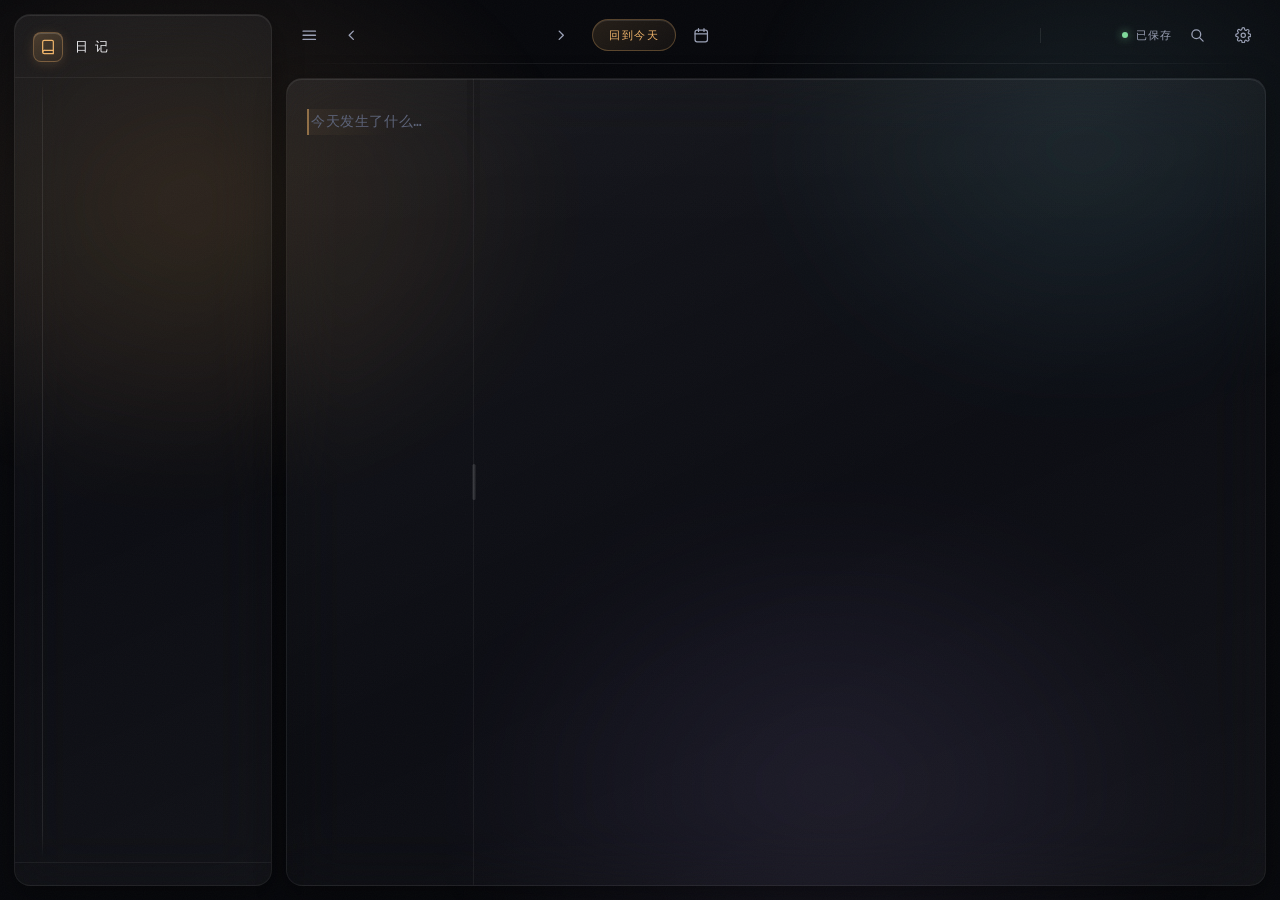
==== commit d61bcf77: "新增全文搜索：检索所有日记并定位到命中句 - 后端 /api/search：逐文件逐行匹配，命中行切出所在句子（前后扩到句末标点），   返回 date/title/line/snippet 以及关键" ====
--- a/static/index.html
+++ b/static/index.html
@@ -61,6 +61,12 @@
       <span id="wordCount" class="meta"></span>
       <span class="meta-sep"></span>
       <span id="saveState" class="meta save-state"><span class="dot"></span><span id="saveText">已保存</span></span>
+      <button id="searchBtn" class="icon-btn" title="搜索日记 (Ctrl+F)">
+        <svg viewBox="0 0 24 24" fill="none" stroke="currentColor" stroke-width="1.9" stroke-linecap="round" stroke-linejoin="round">
+          <circle cx="10.6" cy="10.6" r="6.4"/>
+          <path d="M15.4 15.4L20.5 20.5"/>
+        </svg>
+      </button>
       <button id="settingsBtn" class="icon-btn" title="设置 (Ctrl+,)">
         <svg viewBox="0 0 24 24" fill="none" stroke="currentColor" stroke-width="1.7" stroke-linecap="round" stroke-linejoin="round">
           <circle cx="12" cy="12" r="3.1"/>
@@ -92,6 +98,29 @@
 </div>
 
 <div id="calendarPop" class="cal-pop"></div>
+
+<!-- ================= 搜索弹层 ================= -->
+<div id="searchOverlay" class="search-overlay">
+  <div class="search-panel" role="dialog" aria-modal="true" aria-label="搜索日记">
+    <div class="search-head">
+      <svg class="search-glyph" viewBox="0 0 24 24" fill="none" stroke="currentColor" stroke-width="1.9" stroke-linecap="round">
+        <circle cx="10.6" cy="10.6" r="6.4"/><path d="M15.4 15.4L20.5 20.5"/>
+      </svg>
+      <input id="searchInput" class="search-input" type="text" spellcheck="false" autocomplete="off"
+             placeholder="搜索日记内容…" aria-label="搜索日记内容">
+      <span id="searchCount" class="search-count"></span>
+      <button id="searchClose" class="search-close" title="关闭 (Esc)">
+        <svg viewBox="0 0 24 24" fill="none" stroke="currentColor" stroke-width="2" stroke-linecap="round"><path d="M6 6l12 12M18 6L6 18"/></svg>
+      </button>
+    </div>
+    <div id="searchResults" class="search-results"></div>
+    <div class="search-foot">
+      <span><kbd>↑</kbd><kbd>↓</kbd> 选择</span>
+      <span><kbd>↵</kbd> 打开</span>
+      <span><kbd>Esc</kbd> 关闭</span>
+    </div>
+  </div>
+</div>
 
 <!-- ================= 设置面板 ================= -->
 <div id="settingsOverlay" class="set-overlay">
--- a/static/style.css
+++ b/static/style.css
@@ -672,17 +672,54 @@
 }
 #preview { max-width: var(--preview-w); margin: 0 auto; padding: 34px 36px 80px; }
 
+/* 空态：把图标放进一层玻璃圆盘，加上强调色晕与极缓的浮动；
+   文案两侧用渐隐细线夹住。层次从"一枚图标 + 一行字"变成"底座 → 图标 → 文案"。 */
 .preview-empty {
   position: absolute; inset: 0;
   display: none;
   flex-direction: column;
-  align-items: center; justify-content: center; gap: 18px;
-  color: var(--faint); font-size: var(--fs-sm); letter-spacing: 2.5px;
+  align-items: center; justify-content: center; gap: 30px;
+  color: var(--faint); font-size: var(--fs-sm); letter-spacing: 3px;
   pointer-events: none;
   animation: fadeUp var(--dur-4) var(--ease-out) both;
 }
-.preview-empty svg { width: 92px; height: 92px; opacity: 0.6; color: var(--faint); }
-.preview-empty svg .accent-stroke { stroke: rgba(var(--accent-rgb), 0.55); }
+.preview-empty svg {
+  width: 84px; height: 84px;
+  padding: 22px;
+  box-sizing: content-box;
+  border-radius: 50%;
+  color: #a3a9bf;
+  background:
+    radial-gradient(60% 60% at 50% 38%, rgba(var(--accent-rgb), 0.14), transparent 72%),
+    linear-gradient(165deg, rgba(255, 255, 255, 0.075), rgba(255, 255, 255, 0.015));
+  border: 1px solid var(--line-2);
+  box-shadow:
+    0 22px 50px rgba(0, 0, 0, 0.46),
+    0 0 64px rgba(var(--accent-rgb), 0.09),
+    inset 0 1px 0 rgba(255, 255, 255, 0.13),
+    inset 0 -1px 0 rgba(0, 0, 0, 0.25);
+  animation: emptyFloat 7.5s var(--ease) infinite alternate;
+}
+@keyframes emptyFloat {
+  from { transform: translateY(-3px); }
+  to   { transform: translateY(4px); }
+}
+.preview-empty svg .accent-stroke { stroke: rgba(var(--accent-rgb), 0.65); }
+.preview-empty span { position: relative; padding: 0 42px; color: #8b92a9; }
+.preview-empty span::before,
+.preview-empty span::after {
+  content: "";
+  position: absolute; top: 50%;
+  width: 30px; height: 1px;
+}
+.preview-empty span::before {
+  left: 0;
+  background: linear-gradient(90deg, transparent, var(--line-2));
+}
+.preview-empty span::after {
+  right: 0;
+  background: linear-gradient(270deg, transparent, var(--line-2));
+}
 #previewPane.is-empty .preview-empty { display: flex; }
 #previewPane.is-empty #preview { display: none; }
 
@@ -1302,41 +1339,68 @@
 }
 
 /* 开关 */
+/* 开关：iOS 式。滑片走 transform（合成层，不触发重排）；
+   按下时滑片横向拉长并贴边，松手回弹——这是"灵动"的关键，整块缩放反而廉价。 */
 .sw {
+  --sw-w: 44px;
+  --sw-h: 26px;
+  --sw-gap: 3px;
+  --sw-knob: 18px;
   position: relative;
-  width: 42px; height: 23px;
-  flex: none;
+  width: var(--sw-w); height: var(--sw-h);
+  flex: none; padding: 0;
   border-radius: var(--r-pill);
-  background: rgba(255, 255, 255, 0.07);
+  background: rgba(255, 255, 255, 0.055);
   border: 1px solid var(--line-2);
   cursor: pointer;
-  transition: background var(--dur-2) var(--ease), border-color var(--dur-2) var(--ease), transform var(--dur-1) var(--ease-spring);
+  -webkit-tap-highlight-color: transparent;
+  box-shadow:
+    inset 0 1px 2.5px rgba(0, 0, 0, 0.5),
+    inset 0 -0.5px 0 rgba(255, 255, 255, 0.05);
+  transition:
+    background var(--dur-2) var(--ease),
+    border-color var(--dur-2) var(--ease),
+    box-shadow var(--dur-2) var(--ease);
 }
 .sw::after {
   content: "";
   position: absolute;
-  top: 50%; left: 3px;
-  width: 15px; height: 15px;
-  transform: translateY(-50%);
+  top: 50%; left: var(--sw-gap);
+  width: var(--sw-knob); height: var(--sw-knob);
   border-radius: 50%;
-  background: #8b90a3;
-  box-shadow: 0 1px 4px rgba(0, 0, 0, 0.4);
-  transition:
-    left var(--dur-3) var(--ease-spring),
-    background var(--dur-2) var(--ease),
-    box-shadow var(--dur-2) var(--ease);
-}
-.sw:hover::after { background: #a5aabc; }
-.sw:active { transform: scale(var(--press-2)); transition-duration: var(--dur-0); }
+  transform: translate3d(0, -50%, 0);
+  background: linear-gradient(180deg, #ffffff 0%, #d9dbe4 100%);
+  box-shadow:
+    0 1px 2px rgba(0, 0, 0, 0.4),
+    0 3px 8px rgba(0, 0, 0, 0.26);
+  will-change: transform;
+  transition:
+    transform var(--dur-3) var(--ease-spring),
+    width var(--dur-2) var(--ease),
+    box-shadow var(--dur-2) var(--ease),
+    background var(--dur-2) var(--ease);
+}
+.sw:hover { background: rgba(255, 255, 255, 0.09); border-color: var(--line-3); }
+.sw:hover::after { box-shadow: 0 1px 2px rgba(0, 0, 0, 0.4), 0 4px 10px rgba(0, 0, 0, 0.32); }
+.sw:active::after { width: 22px; }
+.sw:focus-visible { outline: 2px solid rgba(var(--accent-rgb), 0.65); outline-offset: 2px; }
+
 .sw[aria-checked="true"] {
-  background: rgba(var(--accent-rgb), 0.26);
-  border-color: rgba(var(--accent-rgb), 0.42);
-}
-.sw[aria-checked="true"]::after {
-  left: 22px;
-  background: var(--accent);
-  box-shadow: 0 0 12px rgba(var(--accent-rgb), 0.6);
-}
+  background: linear-gradient(180deg, rgba(var(--accent-rgb), 0.98), rgba(var(--accent-rgb), 0.74));
+  border-color: rgba(var(--accent-rgb), 0.58);
+  box-shadow:
+    0 3px 12px rgba(var(--accent-rgb), 0.3),
+    inset 0 1px 0 rgba(255, 255, 255, 0.34),
+    inset 0 -1px 0 rgba(0, 0, 0, 0.12);
+}
+.sw[aria-checked="true"]:hover {
+  background: linear-gradient(180deg, rgba(var(--accent-rgb), 1), rgba(var(--accent-rgb), 0.85));
+  box-shadow:
+    0 4px 16px rgba(var(--accent-rgb), 0.42),
+    inset 0 1px 0 rgba(255, 255, 255, 0.4);
+}
+.sw[aria-checked="true"]::after { transform: translate3d(18px, -50%, 0); }
+.sw[aria-checked="true"]:active::after { transform: translate3d(14px, -50%, 0); }
 
 /* 主题卡片 */
 .theme-grid { display: grid; grid-template-columns: repeat(3, 1fr); gap: 10px; width: 100%; }
@@ -1632,3 +1696,315 @@
   font-family: var(--font-ui); font-size: var(--fs-xs); color: var(--faint);
   letter-spacing: 0.02em;
 }
+
+/* ============ 16. 交互质感（Apple 式反馈） ====================================
+   全部是覆盖式规则：不改类名、不改 DOM、不改任何事件绑定，只调整过渡曲线与
+   位移/阴影。原则三条：
+     · 悬停抬起 1px、按下压回——手指能"摸到"控件
+     · 颜色走 --dur-1，位移走 --ease-spring，光晕走 --dur-2，三者错开才有层次
+     · 键盘焦点只在键盘导航时出现（:focus-visible），鼠标点击不闪边框
+   ========================================================================== */
+
+.icon-btn:focus-visible,
+.pill-btn:focus-visible,
+.ghost-btn:focus-visible,
+.set-tab:focus-visible,
+.set-close:focus-visible,
+.cal-day:focus-visible,
+.entry-item:focus-visible,
+.theme-card:focus-visible,
+.accent-dot:focus-visible {
+  outline: 2px solid rgba(var(--accent-rgb), 0.6);
+  outline-offset: 2px;
+}
+
+/* 图标按钮：抬起 1px + 顶部内高光 + 落影，按下压回原高度 */
+.icon-btn {
+  transition:
+    background var(--dur-1) var(--ease),
+    color var(--dur-1) var(--ease),
+    border-color var(--dur-1) var(--ease),
+    box-shadow var(--dur-2) var(--ease),
+    transform var(--dur-2) var(--ease-spring);
+}
+.icon-btn:hover {
+  transform: translateY(-1px);
+  box-shadow:
+    inset 0 1px 0 rgba(255, 255, 255, 0.09),
+    0 6px 16px rgba(0, 0, 0, 0.26);
+}
+.icon-btn:active { transform: translateY(0) scale(var(--press-1)); transition-duration: var(--dur-0); }
+.icon-btn.is-open:hover {
+  box-shadow:
+    inset 0 1px 0 rgba(255, 255, 255, 0.1),
+    0 0 18px rgba(var(--accent-rgb), 0.2);
+}
+
+/* 主按钮（回到今天）：光晕随悬停亮起，按下回落 */
+.pill-btn { will-change: transform; }
+.pill-btn:hover { transform: translateY(-1px); }
+.pill-btn:active {
+  transform: translateY(0) scale(var(--press-2));
+  box-shadow: inset 0 1px 0 rgba(255, 255, 255, 0.08);
+  transition-duration: var(--dur-0);
+}
+
+/* 幽灵按钮 / 输入框：统一悬停抬升 */
+.ghost-btn {
+  transition:
+    background var(--dur-1) var(--ease),
+    border-color var(--dur-1) var(--ease),
+    color var(--dur-1) var(--ease),
+    box-shadow var(--dur-2) var(--ease),
+    transform var(--dur-2) var(--ease-spring);
+}
+.ghost-btn:hover { transform: translateY(-1px); }
+.ghost-btn:active { transform: translateY(0) scale(var(--press-2)); transition-duration: var(--dur-0); }
+
+/* 设置卡片：悬停轻微抬起并收一圈光，避免整页死板 */
+.set-card {
+  transition:
+    border-color var(--dur-2) var(--ease),
+    background var(--dur-2) var(--ease),
+    box-shadow var(--dur-2) var(--ease),
+    transform var(--dur-2) var(--ease-out);
+}
+.set-card:hover {
+  transform: translateY(-1px);
+  box-shadow:
+    0 14px 32px rgba(0, 0, 0, 0.24),
+    inset 0 1px 0 rgba(255, 255, 255, 0.055);
+}
+
+/* 左侧标签：悬停时图标轻微前移，指示"这一栏可点" */
+.set-tab svg { transition: transform var(--dur-2) var(--ease-spring), opacity var(--dur-2) var(--ease); }
+.set-tab:hover svg { transform: translateX(1.5px); }
+
+/* 关闭按钮：悬停旋转 90°，是 Apple 弹层里最常见的一个小动作 */
+.set-close svg { transition: transform var(--dur-2) var(--ease-spring); }
+.set-close:hover svg { transform: rotate(90deg); }
+
+/* 日期块：整块可点，按下给一点回弹 */
+.date-block { transition: transform var(--dur-2) var(--ease-spring); }
+.date-block:active { transform: scale(0.985); transition-duration: var(--dur-0); }
+
+/* 日历：选中日浮起，今天加一圈呼吸光环 */
+.cal-day.selected { transform: translateY(-1px); }
+.cal-day.today:not(.selected) { box-shadow: 0 0 0 3px rgba(var(--accent-rgb), 0.09); }
+.cal-day:hover { box-shadow: 0 6px 16px rgba(0, 0, 0, 0.24); }
+
+/* 分栏把手：默认只有一条线，悬停时浮出光带，提示可拖 */
+#divider:hover,
+#divider.is-drag { box-shadow: 0 0 0 1px rgba(var(--accent-rgb), 0.18), 0 0 18px rgba(var(--accent-rgb), 0.12); }
+
+/* ---- 初始页面：把"两片空白"变成有引导的层次 ---- */
+
+/* 侧栏空态：一枚极淡的日历图标压在上方，首行（"还没有日记"）放大提亮，
+   副行保持灰；两行之间靠行高拉开。::first-line 能改字色字号，不用动 DOM。 */
+.list-empty {
+  display: flex;
+  flex-direction: column;
+  align-items: center;
+  justify-content: flex-start;
+  padding-top: 58px;
+  color: #6d7490;
+  font-size: var(--fs-sm);
+  line-height: 2.1;
+  letter-spacing: 1.6px;
+}
+.list-empty::before {
+  content: "";
+  width: 46px; height: 46px;
+  margin-bottom: 18px;
+  border-radius: 14px;
+  background-image: url("data:image/svg+xml,%3Csvg xmlns='http://www.w3.org/2000/svg' viewBox='0 0 24 24' fill='none' stroke='%2380879f' stroke-width='1.2' stroke-linecap='round' stroke-linejoin='round'%3E%3Crect x='3.5' y='5' width='17' height='15' rx='3'/%3E%3Cpath d='M8 3v3M16 3v3M3.5 10h17'/%3E%3Cpath d='M9 14.5h6' stroke-dasharray='1 2.4'/%3E%3C/svg%3E");
+  background-size: 22px 22px;
+  background-position: center;
+  background-repeat: no-repeat;
+  background-color: rgba(255, 255, 255, 0.03);
+  border: 1px solid var(--line-1);
+  box-shadow: inset 0 1px 0 rgba(255, 255, 255, 0.05);
+}
+.list-empty::first-line {
+  font-size: var(--fs-md);
+  color: #b9bfd2;
+  letter-spacing: 1.2px;
+}
+
+/* 编辑区占位符：从"系统提示"变成"引导语"——更大、更亮、字距更稳 */
+.cm-s-dracula .CodeMirror-placeholder {
+  color: #5c6379 !important;
+  font-size: 15px;
+  letter-spacing: 0.6px;
+}
+
+/* 预览空态收紧一点，别把图标和文案推得太散 */
+.preview-empty { gap: 24px; }
+.preview-empty svg { width: 76px; height: 76px; padding: 20px; }
+.preview-empty span { color: #8f96ad; }
+
+/* 工作区两栏：顶部一层极淡的向下渐隐，托住内容，避免大面积死平 */
+#editorPane,
+#previewPane {
+  background-image: linear-gradient(180deg, rgba(255, 255, 255, 0.016), rgba(255, 255, 255, 0) 160px);
+}
+
+/* ============ 17. 全文搜索 ====================================================
+   Spotlight 式：一个居中的命令面板，输入即搜，↑↓ 选，↵ 跳转。
+   显隐沿用全站唯一状态源 body[data-overlay="search"]，和日历/设置同一套过渡。
+   ========================================================================== */
+.search-overlay {
+  position: fixed; inset: 0; z-index: 320;
+  display: flex; align-items: flex-start; justify-content: center;
+  padding: 13vh 24px 24px;
+  background: radial-gradient(120% 100% at 50% 0%, rgba(6, 7, 11, 0.58), rgba(2, 3, 5, 0.74));
+  opacity: 0;
+  visibility: hidden;
+  pointer-events: none;
+  transition: opacity var(--dur-2) var(--ease), visibility 0s linear var(--dur-2);
+}
+body[data-overlay="search"] .search-overlay {
+  opacity: 1;
+  visibility: visible;
+  pointer-events: auto;
+  transition: opacity var(--dur-3) var(--ease-out), visibility 0s;
+}
+
+.search-panel {
+  width: min(680px, 100%);
+  max-height: 66vh;
+  display: flex; flex-direction: column;
+  border-radius: var(--r-lg);
+  background: rgba(13, 15, 22, 0.92);
+  backdrop-filter: blur(30px) saturate(1.15);
+  -webkit-backdrop-filter: blur(30px) saturate(1.15);
+  border: 1px solid var(--line-2);
+  box-shadow: var(--sh-3), inset 0 1px 0 rgba(255, 255, 255, 0.07);
+  overflow: hidden;
+  transform: translateY(-10px) scale(0.985);
+  opacity: 0.4;
+  transition:
+    transform var(--dur-3) var(--ease-spring),
+    opacity var(--dur-2) var(--ease);
+}
+body[data-overlay="search"] .search-panel { transform: none; opacity: 1; }
+
+.search-head {
+  display: flex; align-items: center; gap: 10px;
+  padding: 14px 16px;
+  border-bottom: 1px solid var(--line-1);
+}
+.search-glyph { width: 17px; height: 17px; flex: none; color: var(--muted); }
+.search-input {
+  flex: 1; min-width: 0;
+  padding: 2px 0;
+  background: none; border: none; outline: none;
+  color: var(--text);
+  font-family: var(--font-mono);
+  font-size: 15px;
+  letter-spacing: 0.3px;
+}
+.search-input::placeholder { color: #5c6379; }
+.search-count {
+  flex: none;
+  font-size: var(--fs-xs); color: var(--faint);
+  letter-spacing: 1px;
+  font-variant-numeric: tabular-nums;
+}
+.search-close {
+  width: 26px; height: 26px; flex: none;
+  display: flex; align-items: center; justify-content: center;
+  border: none; border-radius: 8px;
+  background: transparent; color: var(--faint);
+  cursor: pointer;
+  transition: background var(--dur-1) var(--ease), color var(--dur-1) var(--ease), transform var(--dur-2) var(--ease-spring);
+}
+.search-close svg { width: 13px; height: 13px; }
+.search-close:hover { background: rgba(255, 255, 255, 0.07); color: var(--text); transform: rotate(90deg); }
+.search-close:active { transform: rotate(90deg) scale(0.9); }
+
+.search-results { flex: 1; min-height: 0; overflow-y: auto; padding: 6px; }
+.sr-hint {
+  padding: 30px 18px;
+  text-align: center;
+  color: var(--faint);
+  font-size: var(--fs-sm);
+  letter-spacing: 1px;
+}
+
+.sr-item {
+  display: block; width: 100%;
+  text-align: left;
+  padding: 10px 12px;
+  border-radius: var(--r-md);
+  background: transparent;
+  border: 1px solid transparent;
+  cursor: pointer;
+  transition:
+    background var(--dur-1) var(--ease),
+    border-color var(--dur-1) var(--ease),
+    box-shadow var(--dur-2) var(--ease);
+  animation: srIn var(--dur-2) var(--ease-out) backwards;
+}
+@keyframes srIn {
+  from { opacity: 0; transform: translateY(4px); }
+  to   { opacity: 1; transform: none; }
+}
+.sr-item + .sr-item { margin-top: 2px; }
+.sr-item:hover { background: rgba(255, 255, 255, 0.04); }
+.sr-item.is-sel {
+  background: rgba(var(--accent-rgb), 0.1);
+  border-color: rgba(var(--accent-rgb), 0.2);
+  box-shadow: inset 0 1px 0 rgba(255, 255, 255, 0.04);
+}
+
+.sr-meta { display: flex; align-items: center; gap: 8px; margin-bottom: 3px; }
+.sr-date {
+  flex: none;
+  font-family: var(--font-ui);
+  font-size: var(--fs-xs);
+  color: var(--accent);
+  letter-spacing: 1px;
+  font-variant-numeric: tabular-nums;
+}
+.sr-title {
+  min-width: 0;
+  font-size: var(--fs-xs);
+  color: var(--faint);
+  letter-spacing: 0.6px;
+  overflow: hidden; text-overflow: ellipsis; white-space: nowrap;
+}
+.sr-snippet {
+  display: block;
+  font-size: var(--fs-md);
+  line-height: 1.62;
+  color: #bfc4d4;
+  word-break: break-word;
+}
+.sr-item.is-sel .sr-snippet { color: var(--text); }
+.sr-snippet mark {
+  padding: 0 2px;
+  border-radius: 3px;
+  background: rgba(var(--accent-rgb), 0.22);
+  color: var(--accent-soft);
+  box-shadow: 0 0 0 1px rgba(var(--accent-rgb), 0.12);
+}
+
+.search-foot {
+  display: flex; gap: 16px;
+  padding: 9px 16px;
+  border-top: 1px solid var(--line-1);
+  color: var(--faint);
+  font-size: var(--fs-xs);
+  letter-spacing: 0.5px;
+}
+.search-foot kbd {
+  margin-right: 3px;
+  padding: 1px 5px;
+  border-radius: 4px;
+  background: rgba(255, 255, 255, 0.055);
+  border: 1px solid var(--line-2);
+  color: var(--muted);
+  font-family: var(--font-mono);
+  font-size: 10px;
+}
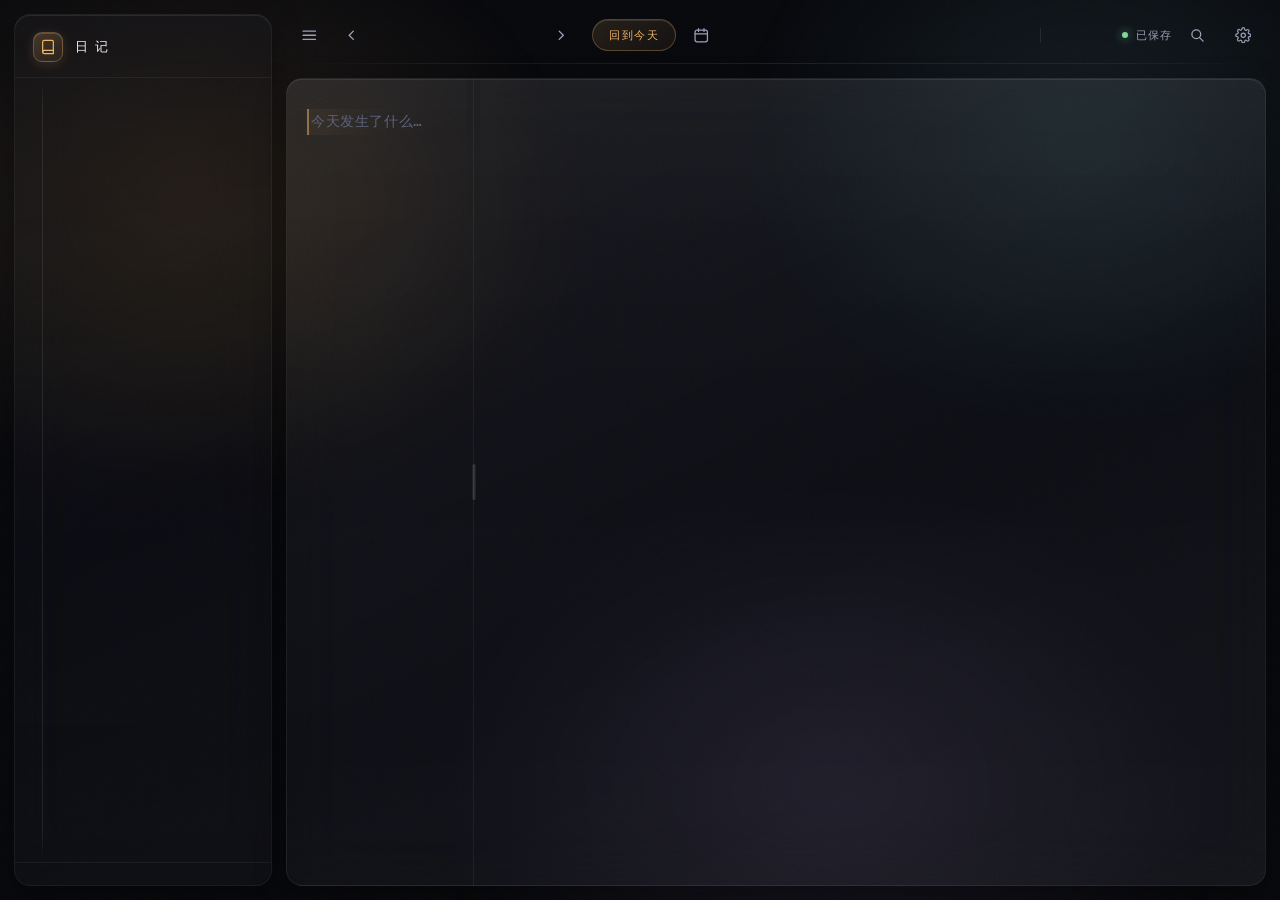
==== commit 77a8bd7e: "新增浅色主题：纸感底色、三套纸色、压深的强调色 - 设置 → 外观新增「明暗」分段控件（深色 / 浅色），写入 settings.json 的 appearance.mode - 浅色不是反相：页面最" ====
--- a/static/index.html
+++ b/static/index.html
@@ -227,6 +227,19 @@
 
           <section class="set-card">
             <h3 class="set-card-title">主题</h3>
+
+            <div class="set-row">
+              <div class="set-lab">
+                <span class="set-name">明暗</span>
+                <span class="set-hint-line">浅色为纸感底色；下面三种底色决定浅色下纸的冷暖</span>
+              </div>
+              <div class="set-ctl">
+                <div class="seg" id="setMode">
+                  <button data-v="dark">深色</button>
+                  <button data-v="light">浅色</button>
+                </div>
+              </div>
+            </div>
 
             <div class="set-row is-stack">
               <div class="set-lab">
--- a/static/style.css
+++ b/static/style.css
@@ -41,11 +41,28 @@
   --fs-lg: 15px;      /* 面板标题 */
   --fs-xl: 18px;      /* 日期标题 */
 
-  /* 圆角刻度：4 档 */
-  --r-sm: 8px;
-  --r-md: 11px;
+  /* 圆角刻度：6 档，按"嵌套递减"用（外 20 → 内 16 → 行 12 → 控件 9 → 键帽 6） */
+  --r-xs: 6px;
+  --r-sm: 9px;
+  --r-md: 12px;
   --r-lg: 16px;
-  --r-pill: 99px;
+  --r-xl: 20px;
+  --r-pill: 999px;
+
+  /* 表面色阶：暗色界面靠"提亮"表达抬升，靠"压暗"表达凹陷。
+     s1 最沉（输入框 / 轨道 / 页脚条）→ s5 最高。具体数值每个主题各给一套，
+     见下面的 [data-theme] 块，别在这里写死。 */
+  --s1: #0c0d12;
+  --s2: #13151a;
+  --s3: #202229;
+  --s4: #2b2e36;
+  --s5: #373a44;
+
+  /* 层次描边：外沿 1px + 顶部 1px 提亮（"上面有光"），下沉件用内阴影 */
+  --edge-1: rgba(255, 255, 255, 0.07);
+  --edge-2: rgba(255, 255, 255, 0.11);
+  --edge-hi: inset 0 1px 0 rgba(255, 255, 255, 0.055);
+  --edge-in: inset 0 1px 2px rgba(0, 0, 0, 0.55);
 
   /* 间距刻度：4px 网格 */
   --sp-1: 4px;
@@ -111,18 +128,36 @@
   --hue-b: 143, 212, 224;
   --hue-c: 183, 154, 224;
   --glow-a: 0.13; --glow-b: 0.105; --glow-c: 0.095;
+  /* 表面色阶：往冷白偏，保留一点蓝味，避免抬升后变成"脏灰" */
+  --s1: #0c0d12;
+  --s2: #13151a;
+  --s3: #202229;
+  --s4: #2b2e36;
+  --s5: #373a44;
 }
 :root[data-theme="graphite"] {
   --ink: #0a0a0b;
   --hue-b: 168, 176, 188;
   --hue-c: 206, 200, 192;
   --glow-a: 0.075; --glow-b: 0.06; --glow-c: 0.055;
+  /* 石墨：往中性灰偏，不带色相 */
+  --s1: #101011;
+  --s2: #171718;
+  --s3: #252526;
+  --s4: #313132;
+  --s5: #3e3e3f;
 }
 :root[data-theme="ocean"] {
   --ink: #050910;
   --hue-b: 110, 176, 220;
   --hue-c: 126, 146, 226;
   --glow-a: 0.10; --glow-b: 0.15; --glow-c: 0.12;
+  /* 深海：往冷蓝偏，抬升后仍是一层"水"而不是岩层 */
+  --s1: #090e16;
+  --s2: #10161e;
+  --s3: #1a222c;
+  --s4: #242e38;
+  --s5: #2e3a45;
 }
 
 :root[data-accent="amber"] {
@@ -1541,7 +1576,7 @@
   0%, 100% { box-shadow: 0 0 0 0 rgba(var(--accent-rgb), 0.35); }
   50% { box-shadow: 0 0 0 4px rgba(var(--accent-rgb), 0); }
 }
-.sc-key.is-empty { color: #555a6e; }
+.sc-key.is-empty { color: #757d92; }
 
 /* ---- 底部操作条 ---- */
 .set-foot {
@@ -2008,3 +2043,634 @@
   font-family: var(--font-mono);
   font-size: 10px;
 }
+
+/* ============ 18. 表面分层（v6） ==============================================
+   暗色界面里"抬升"不能靠投影——投影落在近黑底上根本看不见，只能靠把表面提亮一档。
+   这一节把设置面板 / 搜索面板 / 日历弹层三处浮层重做成同一套五级色阶：
+
+     s1 凹陷（输入框、轨道、键帽、页脚条）
+     s2 平面（对话框主体、面板底）
+     s3 抬升（分组卡片、搜索面板、日历）
+     s4 更高（悬停、菜单、选中段）
+     s5 最高（极少用）
+
+   圆角按"嵌套递减"排：面板 20 → 卡片 16 → 行 12 → 控件 9 → 键帽 6，内层永远比外层小，
+   这样同心的两圈圆弧才不会"撞角"。描边一律 1px，且都用"外沿 + 顶部提亮"两笔，
+   而不是一整圈同亮度——这是深色界面里看起来"精致"还是"廉价"的分水岭。
+   ========================================================================== */
+
+/* ---------- 18.1 设置面板 ---------- */
+
+/* 主体：抬到 s2，顶上一团极淡的强调色晕，避免整块死灰 */
+.set-dialog {
+  border-radius: var(--r-xl);
+  background:
+    radial-gradient(120% 72% at 12% -14%, rgba(var(--accent-rgb), 0.075), transparent 62%),
+    var(--s2);
+  border: 1px solid var(--edge-2);
+  box-shadow:
+    var(--sh-3),
+    var(--edge-hi),
+    0 0 0 1px rgba(0, 0, 0, 0.55);
+}
+
+/* 左侧导航：沉到 s1，比主体更暗 —— 一眼就能分出"栏"和"页" */
+.set-nav {
+  background: var(--s1);
+  border-right: 1px solid rgba(0, 0, 0, 0.5);
+}
+/* 栏与页之间补一道 1px 提亮，模拟两片板子的接缝 */
+.set-body { box-shadow: inset 1px 0 0 rgba(255, 255, 255, 0.035); }
+
+.set-nav-title { color: #f2f4f9; }
+.set-nav-sub { color: #7a829a; }
+
+/* 滑动高亮块：在暗栏上做一块"浮起的强调色玻璃" */
+.set-nav-ind {
+  border-radius: var(--r-md);
+  background: linear-gradient(145deg, rgba(var(--accent-rgb), 0.17), rgba(var(--accent-rgb), 0.055));
+  border: 1px solid rgba(var(--accent-rgb), 0.28);
+  box-shadow:
+    inset 0 1px 0 rgba(255, 255, 255, 0.08),
+    0 6px 18px rgba(0, 0, 0, 0.3);
+}
+
+.set-tab { border-radius: var(--r-md); color: #939ab1; }
+.set-tab:hover { background: var(--s2); color: #e7e9f0; }
+.set-tab.is-active { color: var(--accent); }
+
+.set-head {
+  background: transparent;
+  border-bottom: 1px solid var(--edge-1);
+  box-shadow: 0 1px 0 rgba(0, 0, 0, 0.35);
+}
+.set-head h2 { color: #f5f6fa; }
+.set-head p { color: #7f879f; }
+
+.set-close { border-radius: var(--r-sm); }
+.set-close:hover { background: var(--s4); }
+
+/* 分组卡片：比主体再抬一档（s3），靠"色差 + 顶部提亮"立起来，不靠投影 */
+.set-card {
+  background: var(--s3);
+  border: 1px solid var(--edge-1);
+  border-radius: var(--r-lg);
+  box-shadow: var(--edge-hi);
+}
+/* 卡片是容器不是按钮：悬停只把描边提亮，不整块位移 */
+.set-card:hover {
+  background: var(--s3);
+  border-color: var(--edge-2);
+  transform: none;
+  box-shadow: var(--edge-hi);
+}
+
+.set-card-title { color: #8b93aa; letter-spacing: 2.6px; }
+.set-row + .set-row { border-top: 1px solid rgba(255, 255, 255, 0.045); }
+.set-name { color: #e9ebf2; }
+.set-hint-line { color: #868ea6; }
+.set-note { color: #868ea6; }
+
+/* 控件一律做成"碗"：底色回落到 s1 + 内阴影，读起来是嵌在卡片里的 */
+.txt-input,
+.sc-key,
+.seg,
+.sw {
+  background: var(--s1);
+  border-color: var(--edge-1);
+  box-shadow: var(--edge-in);
+}
+.txt-input { border-radius: var(--r-sm); }
+.txt-input::placeholder { color: #78819a; }
+.txt-input:hover { border-color: var(--edge-2); }
+.txt-input:focus {
+  background: var(--s1);
+  border-color: rgba(var(--accent-rgb), 0.55);
+  box-shadow: var(--edge-in), 0 0 0 3px rgba(var(--accent-rgb), 0.14);
+}
+
+/* 幽灵按钮：默认透明只留一圈描边，落在卡片（s3）上不会跟输入框抢重量；
+   悬停才填 s4 —— 次级按钮永远不该比主按钮显眼 */
+.ghost-btn {
+  border-radius: var(--r-sm);
+  background: transparent;
+  border: 1px solid var(--edge-2);
+  color: #b9bfd0;
+  box-shadow: none;
+}
+.ghost-btn:hover {
+  background: var(--s4);
+  border-color: rgba(255, 255, 255, 0.16);
+  color: #fff;
+}
+
+/* 分段选择：iOS 式——选中项是"浮起的实体片"，不是染色胶囊 */
+.seg { border-radius: var(--r-md); padding: 3px; }
+.seg button { border-radius: var(--r-sm); }
+.seg button.is-on {
+  color: var(--accent);
+  background: var(--s4);
+  border-color: rgba(255, 255, 255, 0.1);
+  box-shadow:
+    inset 0 1px 0 rgba(255, 255, 255, 0.07),
+    0 2px 6px rgba(0, 0, 0, 0.4);
+}
+
+/* 滑轨：轨道沉下去（内阴影），已填充段才发亮 */
+.rng::-webkit-slider-runnable-track {
+  background:
+    linear-gradient(90deg,
+      rgba(var(--accent-rgb), 0.9) 0 var(--pct, 50%),
+      rgba(255, 255, 255, 0.07) var(--pct, 50%) 100%);
+  box-shadow: inset 0 1px 1.5px rgba(0, 0, 0, 0.55);
+}
+.rng::-webkit-slider-thumb { border-color: var(--s1); }
+
+/* 主题卡 / 强调色点：躺在卡片上，用 s2 做一层浅凹陷 */
+.theme-card,
+.accent-dot {
+  background: var(--s2);
+  border-color: var(--edge-1);
+  border-radius: var(--r-md);
+}
+.accent-dot { border-radius: var(--r-pill); }
+.theme-card:hover { background: var(--s3); border-color: var(--edge-2); }
+.accent-dot:hover { background: var(--s3); border-color: var(--edge-2); }
+.theme-card.is-on {
+  border-color: rgba(var(--accent-rgb), 0.55);
+  background: rgba(var(--accent-rgb), 0.06);
+  box-shadow: inset 0 1px 0 rgba(255, 255, 255, 0.06), 0 6px 18px rgba(var(--accent-rgb), 0.1);
+}
+.theme-name { color: #e8eaf1; }
+.theme-desc { color: #7d859c; }
+
+/* 键帽：下沿压暗、上沿提亮，才像一颗能按的键 */
+.sc-key {
+  border-radius: var(--r-xs);
+  color: #cfd4e1;
+  box-shadow:
+    inset 0 1px 0 rgba(255, 255, 255, 0.05),
+    inset 0 -1px 0 rgba(0, 0, 0, 0.45);
+}
+.sc-key:hover { background: var(--s3); border-color: var(--edge-2); color: #fff; }
+.sc-row:hover { background: rgba(255, 255, 255, 0.028); }
+.sc-name { color: #dfe2ea; }
+
+/* 底部操作条：沉成一条深色工具条，和上面的滚动区彻底分开 */
+.set-foot {
+  background: var(--s1);
+  border-top: 1px solid rgba(0, 0, 0, 0.5);
+  box-shadow: inset 0 1px 0 rgba(255, 255, 255, 0.04);
+}
+
+/* ---------- 18.2 搜索面板 ---------- */
+
+.search-overlay {
+  background: radial-gradient(120% 100% at 50% 0%, rgba(5, 6, 10, 0.62), rgba(2, 3, 5, 0.8));
+}
+
+/* 面板：整体比设置对话框再高一档（它是"浮在内容上"的），上亮下沉做纵向渐变 */
+.search-panel {
+  border-radius: var(--r-xl);
+  background:
+    radial-gradient(120% 74% at 50% -16%, rgba(var(--accent-rgb), 0.08), transparent 62%),
+    linear-gradient(180deg, var(--s3) 0%, var(--s2) 58%, var(--s2) 100%);
+  /* 兜底色：渐变画满整块，但留一个纯色底，避免半透明处透出后面的内容 */
+  background-color: var(--s2);
+  border: 1px solid var(--edge-2);
+  box-shadow:
+    var(--sh-3),
+    var(--edge-hi),
+    0 0 0 1px rgba(0, 0, 0, 0.5);
+}
+
+.search-head {
+  padding: 15px 16px;
+  border-bottom: 1px solid var(--edge-1);
+  box-shadow: 0 1px 0 rgba(0, 0, 0, 0.35);
+}
+.search-input { font-size: 15px; }
+.search-count { color: #868ea6; }
+.search-close { border-radius: var(--r-sm); }
+.search-close:hover { background: var(--s4); }
+
+.search-results { padding: 8px; }
+
+.sr-item { border-radius: var(--r-md); padding: 11px 12px; }
+.sr-item + .sr-item { margin-top: 3px; }
+.sr-item:hover { background: rgba(255, 255, 255, 0.035); border-color: transparent; }
+.sr-item.is-sel {
+  background: linear-gradient(150deg, rgba(var(--accent-rgb), 0.17), rgba(var(--accent-rgb), 0.065));
+  border-color: rgba(var(--accent-rgb), 0.3);
+  box-shadow:
+    inset 0 1px 0 rgba(255, 255, 255, 0.07),
+    0 6px 16px rgba(0, 0, 0, 0.24);
+}
+.sr-date { color: var(--accent); letter-spacing: 0.8px; }
+.sr-title { color: #8d94a9; }
+.sr-snippet { color: #b6bccd; }
+.sr-item.is-sel .sr-snippet { color: #f0f2f7; }
+
+.search-foot {
+  background: var(--s1);
+  border-top: 1px solid rgba(0, 0, 0, 0.5);
+  box-shadow: inset 0 1px 0 rgba(255, 255, 255, 0.04);
+  padding: 9px 16px;
+}
+.search-foot kbd {
+  border-radius: var(--r-xs);
+  background: var(--s3);
+  border: 1px solid var(--edge-2);
+  box-shadow:
+    inset 0 1px 0 rgba(255, 255, 255, 0.06),
+    inset 0 -1px 0 rgba(0, 0, 0, 0.45);
+  color: #cdd2df;
+}
+.sr-hint { color: #868ea6; }
+
+/* ---------- 18.3 日历弹层 ---------- */
+
+.cal-pop {
+  border-radius: var(--r-lg);
+  background:
+    radial-gradient(110% 70% at 50% -12%, rgba(var(--accent-rgb), 0.06), transparent 60%),
+    linear-gradient(165deg, var(--s3), var(--s1));
+  border: 1px solid var(--edge-2);
+  box-shadow:
+    var(--sh-3),
+    var(--edge-hi),
+    0 0 0 1px rgba(0, 0, 0, 0.45);
+}
+.cal-week { border-bottom: 1px solid var(--edge-1); padding-bottom: 4px; }
+.cal-day { border-radius: var(--r-sm); }
+.cal-day:hover { background: var(--s4); }
+.cal-nav { border-radius: var(--r-sm); }
+.cal-nav:hover { background: var(--s4); }
+
+/* ---------- 18.4 主界面：栏与纸的色差 ----------
+   侧栏（栏）比工作区（纸）压暗一档，只压 2-4%，肉眼不觉得"变黑了"，
+   但两片板子立刻分得开——这是把"统一单调"拆开的最小改动。 */
+#sidebar {
+  background:
+    linear-gradient(180deg, rgba(3, 4, 8, 0.34), rgba(3, 4, 8, 0.1) 52%, rgba(3, 4, 8, 0.24)),
+    var(--glass);
+  border-color: rgba(255, 255, 255, 0.05);
+}
+#workspace {
+  background:
+    linear-gradient(180deg, rgba(255, 255, 255, 0.022), rgba(255, 255, 255, 0.004) 40%, rgba(255, 255, 255, 0.012)),
+    var(--glass);
+}
+
+/* ============ 19. 浅色主题（paper） ===========================================
+   浅色不是把深色反相：反相会得到一堆发灰的"脏白"。这里的做法是——
+     · 底色改成一叠纸：页面最暗、面板略白、卡片纯白，抬升仍然是"变白一档"，
+       只是换了方向（深色往亮里抬，浅色也是往白里抬），逻辑没变；
+     · 凹陷件（输入框、轨道、页脚条、侧栏）用比纸更沉的暖灰压下去；
+     · 文字与强调色整体压深，浅底上才不会糊。同一套 --s1…--s5 名字，两套数值。
+   只覆盖颜色，不动布局、不动尺寸、不动任何交互。
+   ========================================================================== */
+
+/* ---------- 19.1 明暗不随底色主题变的那一层 ---------- */
+html[data-mode="light"] {
+  color-scheme: light;
+
+  --text: #23252d;
+  --muted: #5a6172;          /* 6.2:1 @ 白 / 5.1:1 @ s1 */
+  --faint: #666d7f;          /* 4.8:1 @ 白 / 4.3:1 @ s1，小字仍压得住 */
+
+  /* 兼容旧变量名 */
+  --cyan: #15707f;
+  --violet: #674aa3;
+
+  --line-1: rgba(24, 26, 34, 0.085);
+  --line-2: rgba(24, 26, 34, 0.14);
+  --line-3: rgba(24, 26, 34, 0.24);
+
+  /* s1 压沉 → s3 纯白；s4/s5 是"浅色下的悬停"，只能是淡淡一层灰 */
+  --s1: #ebe8e2;
+  --s2: #fbfaf7;
+  --s3: #ffffff;
+  --s4: #f2efe8;
+  --s5: #e8e4dc;
+
+  --edge-1: rgba(24, 26, 34, 0.1);
+  --edge-2: rgba(24, 26, 34, 0.16);
+  --edge-hi: inset 0 1px 0 rgba(255, 255, 255, 0.9);
+  --edge-in: inset 0 1px 2px rgba(24, 26, 34, 0.07);
+
+  --sh-1: 0 1px 2px rgba(28, 30, 38, 0.06), 0 2px 8px rgba(28, 30, 38, 0.05);
+  --sh-2: 0 6px 20px rgba(28, 30, 38, 0.09);
+  --sh-3: 0 24px 60px rgba(28, 30, 38, 0.16);
+
+  --glass: linear-gradient(155deg, rgba(255, 255, 255, 0.84), rgba(255, 255, 255, 0.5) 55%, rgba(255, 255, 255, 0.72));
+  --hairline: inset 0 1px 0 rgba(255, 255, 255, 0.92);
+
+  --accent-fill: var(--accent);
+  --accent-fill-rgb: var(--accent-rgb);
+}
+
+/* ---------- 19.2 三张纸：暖白 / 中性白 / 冷白 ---------- */
+html[data-mode="light"][data-theme="ink"] {
+  --ink: #f6f4f0;
+  --s1: #ebe8e2; --s2: #fbfaf7; --s3: #ffffff; --s4: #f2efe8; --s5: #e8e4dc;
+  --glow-a: 0.09; --glow-b: 0.07; --glow-c: 0.065;
+}
+html[data-mode="light"][data-theme="graphite"] {
+  --ink: #f4f4f4;
+  --s1: #e9e9e9; --s2: #fafafa; --s3: #ffffff; --s4: #f0f0f0; --s5: #e6e6e6;
+  --glow-a: 0.05; --glow-b: 0.045; --glow-c: 0.04;
+}
+html[data-mode="light"][data-theme="ocean"] {
+  --ink: #f1f5fa;
+  --s1: #e5ebf2; --s2: #f8fafd; --s3: #ffffff; --s4: #ecf1f7; --s5: #e0e7ef;
+  --glow-a: 0.08; --glow-b: 0.11; --glow-c: 0.09;
+}
+
+/* ---------- 19.3 强调色：同一支颜色在浅底上要压深，填充仍留亮的那支 ---------- */
+html[data-mode="light"][data-accent="amber"] {
+  --accent: #9a6314; --accent-deep: #7f4f0c; --accent-soft: #86560f;
+  --accent-rgb: 154, 99, 20;
+  --accent-fill: #e8a244; --accent-fill-rgb: 232, 162, 68;
+}
+html[data-mode="light"][data-accent="cyan"] {
+  --accent: #0f6b7a; --accent-deep: #0b5460; --accent-soft: #0d5f6d;
+  --accent-rgb: 15, 107, 122;
+  --accent-fill: #4fbdce; --accent-fill-rgb: 79, 189, 206;
+}
+html[data-mode="light"][data-accent="violet"] {
+  --accent: #674aa3; --accent-deep: #523a84; --accent-soft: #5b418f;
+  --accent-rgb: 103, 74, 163;
+  --accent-fill: #a284d4; --accent-fill-rgb: 162, 132, 212;
+}
+html[data-mode="light"][data-accent="rose"] {
+  --accent: #a24154; --accent-deep: #863141; --accent-soft: #8f3546;
+  --accent-rgb: 162, 65, 84;
+  --accent-fill: #dd8296; --accent-fill-rgb: 221, 130, 150;
+}
+
+/* ---------- 19.4 外壳：侧栏压沉、工作区留白 ---------- */
+/* 侧栏比工作区沉一档（#efebe3 vs #f6f4f0）：两块都是纸时，靠"谁更旧一点"
+   分出两层，比加一条更粗的分隔线干净。玻璃保留，只是把白调调薄。 */
+html[data-mode="light"] #sidebar {
+  background:
+    linear-gradient(180deg, rgba(255, 255, 255, 0.46), rgba(255, 255, 255, 0.1) 46%, rgba(255, 255, 255, 0.3)),
+    linear-gradient(180deg, #f2eee7, #ede8df);
+  border-color: rgba(24, 26, 34, 0.07);
+  box-shadow: inset -1px 0 0 rgba(24, 26, 34, 0.03);
+}
+html[data-mode="light"] #workspace {
+  background:
+    linear-gradient(180deg, rgba(255, 255, 255, 0.5), rgba(255, 255, 255, 0.18) 40%, rgba(255, 255, 255, 0.34)),
+    var(--glass);
+}
+html[data-mode="light"] body.topbar-glass #topbar {
+  background:
+    linear-gradient(180deg, rgba(255, 255, 255, 0.72), rgba(255, 255, 255, 0.5)),
+    rgba(255, 255, 255, 0.55);
+  border-color: rgba(24, 26, 34, 0.08);
+  box-shadow: var(--sh-1);
+}
+html[data-mode="light"] body::after { opacity: 0.013; }
+html[data-mode="light"] ::-webkit-scrollbar-thumb { background-color: rgba(24, 26, 34, 0.16); }
+
+/* 浅色下的遮罩：不是"把灯关掉"，而是"把纸压上一层灰"。
+   深色遮罩叠在纸白上会把周围压成一圈黑框，比弹层本身还抢眼。 */
+html[data-mode="light"] .set-overlay {
+  background: radial-gradient(130% 120% at 50% 0%, rgba(56, 52, 44, 0.2), rgba(40, 37, 31, 0.32));
+}
+
+/* ---------- 19.5 侧栏 ---------- */
+html[data-mode="light"] .side-title { color: var(--text); }
+html[data-mode="light"] .entry-item .day { color: #2f323c; }
+html[data-mode="light"] .entry-item:hover .excerpt { color: #33363f; }
+html[data-mode="light"] .entry-item::before {
+  background: #c8ccd6;
+  border-color: rgba(24, 26, 34, 0.12);
+}
+html[data-mode="light"] .entry-item.active {
+  background: linear-gradient(140deg, rgba(var(--accent-rgb), 0.1), rgba(var(--accent-rgb), 0.035));
+  border-color: rgba(var(--accent-rgb), 0.22);
+  box-shadow: 0 4px 14px rgba(var(--accent-rgb), 0.08), inset 0 1px 0 rgba(255, 255, 255, 0.6);
+}
+html[data-mode="light"] .list-empty { color: var(--faint); }
+html[data-mode="light"] .list-empty::before {
+  background-color: rgba(24, 26, 34, 0.03);
+  box-shadow: inset 0 1px 0 rgba(255, 255, 255, 0.8);
+}
+html[data-mode="light"] .list-empty::first-line { color: #4d5364; }
+
+/* ---------- 19.6 顶栏 ---------- */
+html[data-mode="light"] .date-title { color: #14161c; }
+html[data-mode="light"] .date-block:hover .date-title { color: var(--accent); }
+html[data-mode="light"] .icon-btn:hover { background: rgba(24, 26, 34, 0.06); }
+
+/* ---------- 19.7 编辑区（CodeMirror） ---------- */
+html[data-mode="light"] .cm-s-dracula.CodeMirror { color: #24262e !important; }
+html[data-mode="light"] .cm-s-dracula .CodeMirror-linenumber { color: #b3b9c6; }
+html[data-mode="light"] .cm-s-dracula .CodeMirror-placeholder { color: #a3a9b8 !important; }
+html[data-mode="light"] .cm-s-dracula .cm-quote { color: #6b7280; }
+html[data-mode="light"] .cm-s-dracula .cm-url { color: #1f7a8a; }
+html[data-mode="light"] .cm-s-dracula .cm-comment { color: #7b8291; }
+/* Dracula 的霓虹色（粉/荧光绿/浅紫）在纸白上等于荧光笔，全部换成同色相的深支：
+   关键词走暗玫瑰、字符串走墨绿、内置走深青，色相不变、明度压到能读。
+   dracula.css 里是 span.cm-x（0,2,1），这里的 html[data-mode] 前缀（0,3,1）盖得住。 */
+html[data-mode="light"] .cm-s-dracula .cm-keyword { color: #b03a5b; }
+html[data-mode="light"] .cm-s-dracula .cm-operator { color: #9c3f60; }
+html[data-mode="light"] .cm-s-dracula .cm-tag { color: #b03a5b; }
+html[data-mode="light"] .cm-s-dracula .cm-string,
+html[data-mode="light"] .cm-s-dracula .cm-string-2 { color: #2f6b3f; }
+html[data-mode="light"] .cm-s-dracula .cm-number { color: #9a5a1e; }
+html[data-mode="light"] .cm-s-dracula .cm-def { color: #2b5fa8; }
+html[data-mode="light"] .cm-s-dracula .cm-atom { color: #6b3fa0; }
+html[data-mode="light"] .cm-s-dracula .cm-meta { color: #6b3fa0; }
+html[data-mode="light"] .cm-s-dracula .cm-builtin { color: #116b80; }
+html[data-mode="light"] .cm-s-dracula .cm-property { color: #116b80; }
+html[data-mode="light"] .cm-s-dracula .cm-attribute,
+html[data-mode="light"] .cm-s-dracula .cm-qualifier { color: #2f6b3f; }
+html[data-mode="light"] .cm-s-dracula .cm-variable,
+html[data-mode="light"] .cm-s-dracula .cm-variable-2 { color: #24262e; }
+html[data-mode="light"] .cm-s-dracula .cm-variable-3,
+html[data-mode="light"] .cm-s-dracula .cm-type { color: #9a5a1e; }
+html[data-mode="light"] .cm-s-dracula div.CodeMirror-selected { background: rgba(var(--accent-rgb), 0.16); }
+html[data-mode="light"] .cm-s-dracula .CodeMirror-activeline-background { background: rgba(24, 26, 34, 0.028); }
+html[data-mode="light"] .cm-s-dracula .CodeMirror-matchingbracket {
+  color: var(--accent) !important;
+  background: rgba(var(--accent-rgb), 0.1);
+}
+
+/* ---------- 19.8 预览 ---------- */
+html[data-mode="light"] .md-body { color: #2b2e37; }
+html[data-mode="light"] .md-body h1, html[data-mode="light"] .md-body h2,
+html[data-mode="light"] .md-body h3, html[data-mode="light"] .md-body h4,
+html[data-mode="light"] .md-body h5, html[data-mode="light"] .md-body h6 { color: #14161c; }
+html[data-mode="light"] .md-body a:hover { color: var(--accent); border-bottom-color: var(--accent); }
+html[data-mode="light"] .md-body em { color: var(--violet); }
+html[data-mode="light"] .md-body blockquote { color: #4f5565; }
+html[data-mode="light"] .md-body pre {
+  background: rgba(24, 26, 34, 0.045);
+  box-shadow: inset 0 1px 0 rgba(255, 255, 255, 0.7);
+}
+html[data-mode="light"] .md-body pre code { color: #2b2e37; }
+html[data-mode="light"] .md-body th {
+  background: rgba(24, 26, 34, 0.035);
+  color: #14161c;
+}
+html[data-mode="light"] .preview-empty svg {
+  color: #99a0b0;
+  background:
+    radial-gradient(60% 60% at 50% 38%, rgba(var(--accent-rgb), 0.1), transparent 72%),
+    linear-gradient(165deg, #ffffff, #f4f1eb);
+  box-shadow:
+    0 18px 40px rgba(28, 30, 38, 0.12),
+    0 0 54px rgba(var(--accent-rgb), 0.08),
+    inset 0 1px 0 rgba(255, 255, 255, 0.9),
+    inset 0 -1px 0 rgba(24, 26, 34, 0.05);
+}
+html[data-mode="light"] .preview-empty span { color: var(--faint); }
+
+/* ---------- 19.9 日历 ---------- */
+html[data-mode="light"] .cal-title { color: var(--text); }
+html[data-mode="light"] .cal-day { color: #3a3d47; }
+html[data-mode="light"] .cal-day.other { color: #a9afbd; }
+html[data-mode="light"] .cal-day.selected {
+  background: linear-gradient(150deg, var(--accent-fill), rgba(var(--accent-fill-rgb), 0.86));
+  color: #241708;
+  box-shadow: 0 5px 14px rgba(var(--accent-fill-rgb), 0.3), inset 0 1px 0 rgba(255, 255, 255, 0.45);
+}
+html[data-mode="light"] .cal-nav:hover { background: rgba(24, 26, 34, 0.06); }
+html[data-mode="light"] .cal-today:hover { background: rgba(var(--accent-rgb), 0.14); }
+html[data-mode="light"] .cal-day.today { color: var(--accent); border-color: rgba(var(--accent-rgb), 0.45); }
+
+/* ---------- 19.10 设置 ---------- */
+html[data-mode="light"] .set-dialog {
+  box-shadow: var(--sh-3), var(--edge-hi), 0 0 0 1px rgba(24, 26, 34, 0.09);
+}
+html[data-mode="light"] .set-nav { border-right: 1px solid rgba(24, 26, 34, 0.07); }
+html[data-mode="light"] .set-body {
+  /* 主体比栏亮、比卡片暗：三级阶梯 栏 #ebe8e2 < 页 #f1ede6 < 片 #ffffff。
+     深色下靠"提亮"分三级，浅色下同理，只是每级都往白走一点。 */
+  background: #f1ede6;
+  box-shadow: inset 1px 0 0 rgba(255, 255, 255, 0.9);
+}
+html[data-mode="light"] .set-nav-title { color: var(--text); }
+html[data-mode="light"] .set-nav-sub { color: var(--faint); }
+html[data-mode="light"] .set-tab { color: var(--muted); }
+html[data-mode="light"] .set-tab:hover { color: var(--text); }
+html[data-mode="light"] .set-head { box-shadow: 0 1px 0 rgba(24, 26, 34, 0.05); }
+html[data-mode="light"] .set-head h2 { color: #14161c; }
+html[data-mode="light"] .set-head p { color: var(--muted); }
+html[data-mode="light"] .set-card-title { color: var(--muted); }
+html[data-mode="light"] .set-name { color: #2c2f38; }
+html[data-mode="light"] .set-hint-line,
+html[data-mode="light"] .set-note { color: var(--faint); }
+html[data-mode="light"] .set-foot {
+  border-top: 1px solid rgba(24, 26, 34, 0.06);
+  box-shadow: inset 0 1px 0 rgba(255, 255, 255, 0.85);
+}
+html[data-mode="light"] .ghost-btn { color: var(--muted); }
+html[data-mode="light"] .ghost-btn:hover { color: var(--text); }
+/* 主按钮：浅底上 accent 本身已经是"深色",再用它当字色会灰掉（3.5:1），
+   改用 accent-deep 做字（4.9:1），底色只是薄薄一层琥珀。 */
+html[data-mode="light"] .pill-btn {
+  color: var(--accent-deep);
+  border-color: rgba(var(--accent-rgb), 0.34);
+  background: linear-gradient(150deg, rgba(var(--accent-rgb), 0.13), rgba(var(--accent-rgb), 0.055));
+  box-shadow: inset 0 1px 0 rgba(255, 255, 255, 0.75);
+}
+html[data-mode="light"] .pill-btn:hover {
+  background: linear-gradient(150deg, rgba(var(--accent-rgb), 0.19), rgba(var(--accent-rgb), 0.09));
+  border-color: rgba(var(--accent-rgb), 0.5);
+  box-shadow: 0 4px 14px rgba(var(--accent-rgb), 0.13), inset 0 1px 0 rgba(255, 255, 255, 0.85);
+}
+html[data-mode="light"] .txt-input::placeholder { color: var(--faint); }
+html[data-mode="light"] .sc-name { color: #2c2f38; }
+html[data-mode="light"] .sc-key { color: #34373f; }
+html[data-mode="light"] .sc-key.is-empty { color: #9096a4; }
+html[data-mode="light"] .theme-name { color: var(--text); }
+html[data-mode="light"] .theme-desc { color: var(--faint); }
+
+/* 主题缩略图跟着明暗走：浅色模式下它们预览的是"浅色纸" */
+html[data-mode="light"] .theme-swatch[data-swatch="ink"] {
+  background:
+    radial-gradient(60% 70% at 24% 26%, rgba(240, 180, 106, 0.5), transparent 70%),
+    radial-gradient(55% 65% at 82% 74%, rgba(183, 154, 224, 0.42), transparent 70%),
+    #f6f4f0;
+}
+html[data-mode="light"] .theme-swatch[data-swatch="graphite"] {
+  background:
+    radial-gradient(60% 70% at 24% 26%, rgba(160, 164, 172, 0.32), transparent 70%),
+    radial-gradient(55% 65% at 82% 74%, rgba(140, 144, 152, 0.26), transparent 70%),
+    #f4f4f4;
+}
+html[data-mode="light"] .theme-swatch[data-swatch="ocean"] {
+  background:
+    radial-gradient(60% 70% at 24% 26%, rgba(110, 176, 220, 0.5), transparent 70%),
+    radial-gradient(55% 65% at 82% 74%, rgba(126, 146, 226, 0.4), transparent 70%),
+    #f1f5fa;
+}
+
+/* 开关开态：浅底上用亮的那支强调色，深色开关会显得脏 */
+html[data-mode="light"] .sw[aria-checked="true"] {
+  background: linear-gradient(180deg, var(--accent-fill), rgba(var(--accent-fill-rgb), 0.86));
+  border-color: rgba(var(--accent-fill-rgb), 0.5);
+  box-shadow:
+    0 2px 8px rgba(var(--accent-fill-rgb), 0.34),
+    inset 0 1px 0 rgba(255, 255, 255, 0.45);
+}
+html[data-mode="light"] .sw[aria-checked="true"]:hover {
+  background: linear-gradient(180deg, var(--accent-fill), rgba(var(--accent-fill-rgb), 0.95));
+  box-shadow:
+    0 3px 12px rgba(var(--accent-fill-rgb), 0.42),
+    inset 0 1px 0 rgba(255, 255, 255, 0.5);
+}
+html[data-mode="light"] .sw::after { background: linear-gradient(180deg, #ffffff, #f2f2f4); }
+html[data-mode="light"] .rng::-webkit-slider-thumb {
+  background: var(--accent-fill);
+  border-color: #fff;
+  box-shadow: 0 0 0 1px rgba(var(--accent-fill-rgb), 0.55), 0 2px 6px rgba(var(--accent-fill-rgb), 0.4);
+}
+html[data-mode="light"] .rng::-webkit-slider-runnable-track {
+  background:
+    linear-gradient(90deg,
+      rgba(var(--accent-fill-rgb), 0.92) 0 var(--pct, 50%),
+      rgba(24, 26, 34, 0.09) var(--pct, 50%) 100%);
+}
+
+/* ---------- 19.11 搜索 ---------- */
+html[data-mode="light"] .search-overlay {
+  background: radial-gradient(120% 100% at 50% 0%, rgba(56, 52, 44, 0.18), rgba(40, 37, 31, 0.28));
+}
+html[data-mode="light"] .search-panel {
+  box-shadow: var(--sh-3), var(--edge-hi), 0 0 0 1px rgba(24, 26, 34, 0.08);
+}
+html[data-mode="light"] .search-count,
+html[data-mode="light"] .sr-hint { color: var(--faint); }
+html[data-mode="light"] .search-input::placeholder { color: var(--faint); }
+html[data-mode="light"] .sr-title { color: var(--muted); }
+html[data-mode="light"] .sr-snippet { color: #2c2f38; }
+html[data-mode="light"] .sr-item:hover { background: rgba(24, 26, 34, 0.04); }
+html[data-mode="light"] .sr-item.is-sel {
+  background: linear-gradient(150deg, rgba(var(--accent-rgb), 0.13), rgba(var(--accent-rgb), 0.05));
+  border-color: rgba(var(--accent-rgb), 0.26);
+  box-shadow: inset 0 1px 0 rgba(255, 255, 255, 0.7), 0 4px 12px rgba(24, 26, 34, 0.06);
+}
+html[data-mode="light"] .sr-item.is-sel .sr-snippet { color: #14161c; }
+/* 命中词在浅底上要"被划出来"：深色字 + 饱和琥珀块 + 一圈细描边，
+   靠的是"荧光笔盖住纸"，不是靠再叠一层浅琥珀（浅底叠浅底等于没标） */
+html[data-mode="light"] .sr-snippet mark {
+  background: rgba(var(--accent-fill-rgb), 0.5);
+  color: #241708;
+  box-shadow: 0 0 0 1px rgba(var(--accent-rgb), 0.2);
+}
+html[data-mode="light"] .sr-item.is-sel .sr-snippet mark {
+  background: rgba(var(--accent-fill-rgb), 0.62);
+  box-shadow: 0 0 0 1px rgba(var(--accent-rgb), 0.28);
+}
+html[data-mode="light"] .search-foot { border-top: 1px solid rgba(24, 26, 34, 0.06); }
+
+/* ---------- 19.12 LaTeX 补全 ---------- */
+html[data-mode="light"] .latex-hint {
+  background: rgba(255, 255, 255, 0.94);
+  border-color: rgba(24, 26, 34, 0.1);
+}
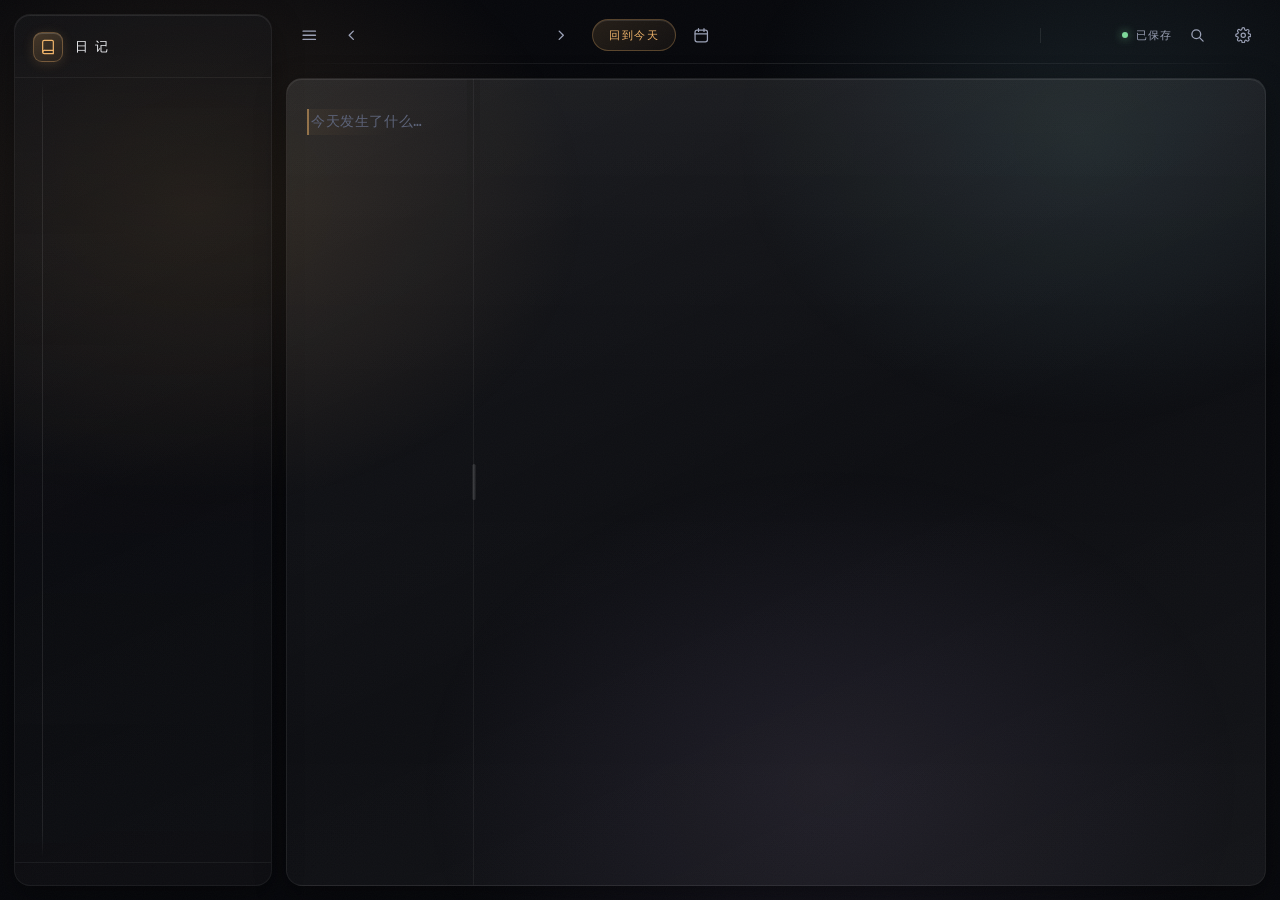
==== commit 40d34f19: "修 GPU 占用：极光漂移与背景模糊改成开关 实测同一窗口、各采样 6 次：   原版（模糊 + 漂移）38.2% → 只关模糊 25.4% → 只关漂移 5.4%   → 两个都关 2.0%；新默认" ====
--- a/static/index.html
+++ b/static/index.html
@@ -58,6 +58,9 @@
 
       <div class="spacer"></div>
 
+      <button id="updatePill" class="update-pill" hidden title="有新版本">
+        <span class="update-pill-dot"></span><span id="updatePillText">有新版本</span>
+      </button>
       <span id="wordCount" class="meta"></span>
       <span class="meta-sep"></span>
       <span id="saveState" class="meta save-state"><span class="dot"></span><span id="saveText">已保存</span></span>
@@ -220,6 +223,33 @@
             </div>
           </section>
 
+          <section class="set-card">
+            <h3 class="set-card-title">更新</h3>
+
+            <div class="set-row">
+              <div class="set-lab">
+                <span class="set-name">自动检查更新</span>
+                <span class="set-hint-line">打开后，启动时和每 6 小时向 GitHub 查一次新版本；关掉就完全不联网</span>
+              </div>
+              <div class="set-ctl">
+                <button class="sw" id="setAutoUpdate" role="switch" aria-checked="false"></button>
+              </div>
+            </div>
+
+            <div class="set-row is-stack">
+              <div class="set-lab">
+                <span class="set-name">当前版本 <span id="setVersionNow" class="set-val-inline">—</span></span>
+                <span class="set-hint-line" id="setUpdateNote">还没检查过</span>
+              </div>
+              <div class="set-ctl set-ctl-inline">
+                <button class="pill-btn" id="setCheckUpdate">检查更新</button>
+                <button class="pill-btn is-accent" id="setDoUpdate" hidden>下载并安装</button>
+                <button class="pill-btn" id="setOpenRelease" hidden>打开下载页</button>
+              </div>
+              <div class="set-progress" id="setUpdateBar" hidden><i></i></div>
+            </div>
+          </section>
+
         </div>
 
         <!-- ---------- 外观 ---------- -->
@@ -322,6 +352,26 @@
 
             <div class="set-row">
               <div class="set-lab">
+                <span class="set-name">背景模糊</span>
+                <span class="set-hint-line">侧栏与工作区背后的毛玻璃。关掉能省一点 GPU，观感差别很小</span>
+              </div>
+              <div class="set-ctl">
+                <button class="sw" id="setGlassBlur" role="switch" aria-checked="true"></button>
+              </div>
+            </div>
+
+            <div class="set-row">
+              <div class="set-lab">
+                <span class="set-name">光晕漂移</span>
+                <span class="set-hint-line">让环境光晕缓慢转动。全屏图层每帧重绘，实测会明显抬高 GPU 占用，默认关闭</span>
+              </div>
+              <div class="set-ctl">
+                <button class="sw" id="setAuroraDrift" role="switch" aria-checked="false"></button>
+              </div>
+            </div>
+
+            <div class="set-row">
+              <div class="set-lab">
                 <span class="set-name">胶片颗粒</span>
                 <span class="set-hint-line">极淡的噪点，用来压住大面积渐变的塑料感</span>
               </div>
@@ -342,6 +392,35 @@
           </section>
 
           <section class="set-card">
+            <h3 class="set-card-title">字体</h3>
+
+            <div class="set-row is-stack">
+              <div class="set-lab">
+                <span class="set-name">界面字体</span>
+                <span class="set-hint-line">侧栏、顶栏与面板用的字体，默认跟随编辑区</span>
+              </div>
+              <div class="set-ctl">
+                <div class="seg" id="setFontUI">
+                  <button data-v="editor">跟随编辑区</button>
+                  <button data-v="system">系统字体</button>
+                  <button data-v="wenkai">霞鹜文楷</button>
+                  <button data-v="custom">自定义…</button>
+                </div>
+              </div>
+            </div>
+
+            <div class="set-row" id="setFontUICustomRow" hidden>
+              <div class="set-lab">
+                <span class="set-name">自定义界面字体</span>
+                <span class="set-hint-line">填本机已安装的字体名，可逗号分隔多个；前面的字体会先试</span>
+              </div>
+              <div class="set-ctl">
+                <input id="setFontUICustom" class="txt-input" type="text" placeholder="例如 MiSans, LXGW WenKai" maxlength="200" spellcheck="false">
+              </div>
+            </div>
+          </section>
+
+          <section class="set-card">
             <h3 class="set-card-title">版式</h3>
 
             <div class="set-row">
@@ -391,6 +470,45 @@
               <div class="set-ctl">
                 <input id="setLineHeight" class="rng" type="range" min="1.4" max="2.6" step="0.05">
                 <span class="set-val" id="setLineHeightVal">1.85</span>
+              </div>
+            </div>
+
+            <div class="set-row is-stack">
+              <div class="set-lab">
+                <span class="set-name">编辑器字体</span>
+                <span class="set-hint-line">左侧编辑区（源码）用的字体，默认是 JetBrains Mono</span>
+              </div>
+              <div class="set-ctl">
+                <div class="seg" id="setFontEd">
+                  <button data-v="jetbrains">JetBrains Mono</button>
+                  <button data-v="system">系统等宽</button>
+                  <button data-v="wenkai">霞鹜文楷</button>
+                  <button data-v="custom">自定义…</button>
+                </div>
+              </div>
+            </div>
+
+            <div class="set-row" id="setFontEdCustomRow" hidden>
+              <div class="set-lab">
+                <span class="set-name">自定义编辑器字体</span>
+                <span class="set-hint-line">填本机已安装的字体名，可逗号分隔多个；前面的字体会先试</span>
+              </div>
+              <div class="set-ctl">
+                <input id="setFontEdCustom" class="txt-input" type="text" placeholder="例如 JetBrains Mono, 霞鹜文楷" maxlength="200" spellcheck="false">
+              </div>
+            </div>
+          </section>
+
+          <section class="set-card">
+            <h3 class="set-card-title">编辑模式</h3>
+
+            <div class="set-row">
+              <div class="set-lab">
+                <span class="set-name">边写边渲染</span>
+                <span class="set-hint-line">单栏显示，标题、强调与公式直接按最终样式渲染；光标所在行仍保留源码，方便改。关闭则回到左右分栏</span>
+              </div>
+              <div class="set-ctl">
+                <button class="sw" id="setLive" role="switch" aria-checked="false"></button>
               </div>
             </div>
           </section>
--- a/static/style.css
+++ b/static/style.css
@@ -253,6 +253,10 @@
     radial-gradient(38% 42% at 22% 28%, rgba(var(--accent-rgb), var(--glow-a)), transparent 65%),
     radial-gradient(34% 40% at 78% 22%, rgba(var(--hue-b), var(--glow-b)), transparent 65%),
     radial-gradient(40% 44% at 62% 80%, rgba(var(--hue-c), var(--glow-c)), transparent 65%);
+}
+/* 漂移是可选效果：全屏图层每帧重绘，实测能从 2.5% 拉到 25% GPU，
+   所以默认不动，需要时在 设置 → 外观 里打开。 */
+body.aurora-drift::before {
   animation: aurora 52s ease-in-out infinite alternate;
   will-change: transform;
 }
@@ -262,7 +266,8 @@
   66%  { transform: rotate(-2.6deg) scale(0.97) translate(-1.5%, 1.5%); }
   100% { transform: rotate(1.8deg) scale(1.03); }
 }
-body.no-aurora::before { animation: none; transform: none; opacity: 0.85; }
+body.no-aurora::before { opacity: 0.85; }
+body.no-aurora.aurora-drift::before { animation: none; }
 
 /* 胶片颗粒：160×160 的 SVG 噪点平铺，一次栅格化，无运行时开销 */
 body::after {
@@ -281,10 +286,17 @@
    ========================================================================== */
 .glass, #sidebar, #workspace {
   background: var(--glass);
+  border: 1px solid var(--line-1);
+  box-shadow: var(--sh-2), var(--hairline);
+  /* 默认不模糊：这两块背后只有极光渐变，实测模糊前后只有 0.005% 的像素
+     差超过 8 级，却要让合成器整屏重采样（38% → 25% GPU）。想要那点通透感
+     就打开 设置 → 外观 → 背景模糊。 */
+}
+
+body.glass-blur #sidebar,
+body.glass-blur #workspace {
   backdrop-filter: blur(var(--blur)) saturate(1.4);
   -webkit-backdrop-filter: blur(var(--blur)) saturate(1.4);
-  border: 1px solid var(--line-1);
-  box-shadow: var(--sh-2), var(--hairline);
 }
 
 /* ============ 5. 布局 ============ */
@@ -364,19 +376,88 @@
   background: linear-gradient(180deg, transparent, var(--line-2) 4%, var(--line-2) 96%, transparent);
 }
 
-/* 月份标题：粘性吸顶，滚动时始终知道自己在哪个月 */
+/* 月份分组头：可折叠按钮。
+   侧栏本身是半透明玻璃，任何实心/半透明底衬都会在暖色极光上压出一块"补丁"，
+   所以这里干脆不设底衬——只用一条两端淡出的细线做分组，悬停时整行浮起。
+   这样无论滚动到哪个位置，都看不到色块边界，和玻璃语言一致。 */
+.month + .month { margin-top: 2px; }
 .month-group {
-  position: sticky; top: 0; z-index: 3;
-  font-size: var(--fs-xs); color: var(--faint);
-  letter-spacing: 2.5px;
-  padding: 14px 0 7px 16px;
-  margin-bottom: 2px;
-  user-select: none;
+  position: relative;
+  display: flex; align-items: center; gap: 7px;
+  width: 100%;
+  padding: 13px 8px 10px 0;
+  font-family: var(--font-ui);
+  font-size: var(--fs-xs); font-weight: 500;
+  color: var(--faint);
+  letter-spacing: 1.5px;
+  user-select: none; cursor: pointer;
   font-variant-numeric: tabular-nums;
-  background: rgba(8, 9, 13, 0.86);
-  background: color-mix(in srgb, var(--ink) 88%, transparent);
-  backdrop-filter: none;
-}
+  background: none;
+  border: 0;
+  border-radius: var(--r-sm);
+  text-align: left;
+  transition: color var(--dur-1) var(--ease);
+}
+/* 悬停：一层极淡的高亮，暗示"整行可点" */
+.month-group::after {
+  content: "";
+  position: absolute; inset: 3px -6px 3px -4px;
+  border-radius: var(--r-sm);
+  background: rgba(255, 255, 255, 0.042);
+  opacity: 0;
+  transition: opacity var(--dur-2) var(--ease);
+  pointer-events: none;
+}
+.month-group:hover::after { opacity: 1; }
+/* 分组分隔线：两端淡出，不和内容抢注意力 */
+.month-group::before {
+  content: "";
+  position: absolute; left: 6px; right: 4px; top: 0;
+  height: 1px;
+  background: linear-gradient(90deg, transparent, var(--line-2) 10%, var(--line-2) 90%, transparent);
+  transition: opacity var(--dur-2) var(--ease);
+  opacity: 0.55;
+}
+.month:first-child .month-group::before { opacity: 0; }
+.month-group:hover { color: var(--muted); }
+.month-group:hover::before { opacity: 1; }
+.month-group:active { transform: translateY(1px); }
+.month-group:focus-visible { outline: 2px solid rgba(var(--accent-rgb), 0.6); outline-offset: -2px; }
+
+/* 箭头：在时间线主轴上，展开指下、折叠指右 */
+.mg-chev {
+  width: 13px; height: 13px; flex: none;
+  margin-left: 0;
+  color: var(--faint);
+  transition: transform var(--dur-2) var(--ease), color var(--dur-1) var(--ease);
+}
+.month-group:hover .mg-chev { color: var(--accent); }
+.month.is-collapsed .mg-chev { transform: rotate(-90deg); }
+
+.mg-label { font-weight: 600; letter-spacing: 1.8px; color: var(--muted); }
+.month-group:hover .mg-label { color: var(--text); }
+
+/* 篇数小药丸：比"条目"轻一档，悬停时才抬起来 */
+.mg-count {
+  margin-left: auto;
+  font-size: 10px; letter-spacing: 0.5px; font-weight: 500;
+  color: var(--faint);
+  border: 1px solid var(--line-1);
+  border-radius: var(--r-pill);
+  padding: 1px 7px;
+  transition: color var(--dur-1) var(--ease), border-color var(--dur-1) var(--ease);
+}
+.month-group:hover .mg-count { border-color: var(--line-2); color: var(--muted); }
+
+/* 折叠：grid-template-rows 1fr→0fr，高度过渡天然平滑 */
+.month-items {
+  display: grid;
+  grid-template-rows: 1fr;
+  transition: grid-template-rows var(--dur-3) var(--ease);
+}
+.month-inner { overflow: hidden; min-height: 0; padding-left: 0; }
+.month.is-collapsed .month-items { grid-template-rows: 0fr; }
+
 
 .entry-item {
   display: block; width: 100%;
@@ -903,7 +984,7 @@
 .md-body img { max-width: 100%; border-radius: var(--r-md); }
 
 .md-body .katex-display { margin: 1.3em 0; padding: 0.6em 0; overflow-x: auto; overflow-y: hidden; }
-.md-body .katex { color: #e9ecf3; font-size: 1.05em; }
+.md-body .katex { color: var(--text); font-size: 1.05em; }
 
 /* ============ 11. 日历弹层 ==================================================
    常驻 DOM，状态由 body[data-overlay="calendar"] 决定，进出都有过渡。
@@ -939,12 +1020,65 @@
 }
 
 .cal-head { display: flex; align-items: center; gap: 5px; margin-bottom: var(--sp-3); }
+/* 标题是可点的：悬停提亮、右侧露出小铅笔，点击换成日期输入框 */
 .cal-title {
+  display: inline-flex; align-items: center; gap: 6px;
+  padding: 3px 8px 3px 4px;
+  border-radius: var(--r-sm);
+  border: 1px solid transparent;
+  background: transparent;
+  font-family: var(--font-ui);
   font-size: var(--fs-md); font-weight: 600; letter-spacing: 2px;
   color: #eef0f5;
+  cursor: pointer;
   font-variant-numeric: tabular-nums;
-}
+  transition: color var(--dur-1) var(--ease), background var(--dur-1) var(--ease), border-color var(--dur-1) var(--ease);
+}
+.cal-title:hover { background: rgba(255, 255, 255, 0.07); color: var(--accent); border-color: var(--line-1); }
+.cal-title:active { transform: scale(var(--press-2)); transition-duration: var(--dur-0); }
+.cal-title-ico {
+  width: 12px; height: 12px; color: var(--faint);
+  /* 常驻一点存在感，让人知道标题能点；悬停时才完全点亮 */
+  opacity: 0.4; transform: none;
+  transition: opacity var(--dur-1) var(--ease), transform var(--dur-1) var(--ease);
+}
+.cal-title:hover .cal-title-ico { opacity: 1; color: var(--accent); }
 .cal-spacer { flex: 1; }
+
+/* 跳转输入框：沉底碗形，非法输入抖一下 + 描边变红 */
+.cal-jump-input {
+  flex: 1; min-width: 0;
+  height: 28px;
+  padding: 0 10px;
+  border-radius: var(--r-sm);
+  border: 1px solid var(--edge-2);
+  background: var(--s1);
+  box-shadow: var(--edge-in);
+  font-family: var(--font-mono);
+  font-size: var(--fs-sm); letter-spacing: 1px;
+  color: var(--text);
+  outline: none;
+  transition: border-color var(--dur-1) var(--ease), box-shadow var(--dur-1) var(--ease);
+}
+.cal-jump-input:focus { border-color: rgba(var(--accent-rgb), 0.55); box-shadow: var(--edge-in), 0 0 0 3px rgba(var(--accent-rgb), 0.14); }
+.cal-jump-input.is-bad { border-color: rgba(217, 96, 90, 0.7); animation: shakeX var(--dur-3) var(--ease); }
+@keyframes shakeX {
+  0%, 100% { transform: translateX(0); }
+  25% { transform: translateX(-4px); }
+  75% { transform: translateX(4px); }
+}
+.cal-jump-cancel {
+  height: 28px; padding: 0 10px;
+  border-radius: var(--r-sm);
+  border: 1px solid var(--edge-2);
+  background: transparent;
+  font-family: var(--font-ui);
+  font-size: var(--fs-xs); letter-spacing: 1px;
+  color: var(--muted);
+  cursor: pointer;
+  transition: background var(--dur-1) var(--ease), color var(--dur-1) var(--ease);
+}
+.cal-jump-cancel:hover { background: var(--s4); color: var(--text); }
 
 .cal-today {
   height: 24px; padding: 0 10px;
@@ -1659,6 +1793,10 @@
   scroll-behavior: auto !important;
 }
 body.no-motion #app { animation: none !important; }
+/* 静止 / 失焦时暂停所有常驻动画（见 app.js 里的 IDLE_MS） */
+body.motion-paused *,
+body.motion-paused *::before,
+body.motion-paused *::after { animation-play-state: paused !important; }
 body.no-motion::before { animation: none !important; }
 
 @media (max-width: 1020px) {
@@ -2493,7 +2631,10 @@
 html[data-mode="light"] .cm-s-dracula .cm-variable-3,
 html[data-mode="light"] .cm-s-dracula .cm-type { color: #9a5a1e; }
 html[data-mode="light"] .cm-s-dracula div.CodeMirror-selected { background: rgba(var(--accent-rgb), 0.16); }
-html[data-mode="light"] .cm-s-dracula .CodeMirror-activeline-background { background: rgba(24, 26, 34, 0.028); }
+html[data-mode="light"] .cm-s-dracula .CodeMirror-activeline-background {
+  background: linear-gradient(90deg, rgba(24, 26, 34, 0.052), transparent 55%);
+  box-shadow: inset 2px 0 0 rgba(var(--accent-rgb), 0.55);
+}
 html[data-mode="light"] .cm-s-dracula .CodeMirror-matchingbracket {
   color: var(--accent) !important;
   background: rgba(var(--accent-rgb), 0.1);
@@ -2529,8 +2670,11 @@
 }
 html[data-mode="light"] .preview-empty span { color: var(--faint); }
 
+html[data-mode="light"] .month-group::after { background: rgba(24, 26, 34, 0.045); }
+
 /* ---------- 19.9 日历 ---------- */
 html[data-mode="light"] .cal-title { color: var(--text); }
+html[data-mode="light"] .cal-title:hover { background: rgba(24, 26, 34, 0.05); }
 html[data-mode="light"] .cal-day { color: #3a3d47; }
 html[data-mode="light"] .cal-day.other { color: #a9afbd; }
 html[data-mode="light"] .cal-day.selected {
@@ -2646,6 +2790,14 @@
 }
 html[data-mode="light"] .search-count,
 html[data-mode="light"] .sr-hint { color: var(--faint); }
+html[data-mode="light"] .search-foot kbd {
+  background: #ffffff;
+  border-color: rgba(24, 26, 34, 0.14);
+  box-shadow:
+    inset 0 1px 0 #ffffff,
+    0 1px 0 rgba(24, 26, 34, 0.06);
+  color: #3a3d47;
+}
 html[data-mode="light"] .search-input::placeholder { color: var(--faint); }
 html[data-mode="light"] .sr-title { color: var(--muted); }
 html[data-mode="light"] .sr-snippet { color: #2c2f38; }
@@ -2674,3 +2826,170 @@
   background: rgba(255, 255, 255, 0.94);
   border-color: rgba(24, 26, 34, 0.1);
 }
+
+/* ============================================================
+   20. 边写边渲染（单栏）
+   ------------------------------------------------------------
+   编辑区占满工作区，靠 CodeMirror 的装饰把 Markdown 画成接近最终的样子。
+   标记符号只在"光标不在这一行"时收起（.cm-live-mark），回到该行立刻露出源码。
+   ============================================================ */
+body.live-mode #previewPane,
+body.live-mode #divider { display: none !important; }
+
+body.live-mode #editorPane {
+  flex: 1 1 auto !important;
+  width: auto !important;
+  justify-content: center;
+}
+
+body.live-mode #editorPane .CodeMirror {
+  width: 100%;
+  max-width: 860px;
+  padding: 30px 30px 0;
+  font-size: calc(var(--editor-fs) + 0.5px);
+}
+
+/* 底部留白，写到最后一页时也能把光标带到屏幕中间 */
+body.live-mode .CodeMirror-lines { padding-bottom: 42vh; }
+
+/* ---------- 标记符号：光标离开该行时收起来 ---------- */
+.cm-live-mark {
+  font-size: 0 !important;
+  opacity: 0;
+  pointer-events: none;
+}
+
+/* ---------- 行级样式 ---------- */
+.cm-live-h1,
+.cm-live-h2,
+.cm-live-h3,
+.cm-live-h4,
+.cm-live-h5,
+.cm-live-h6 {
+  font-weight: 600;
+  letter-spacing: -0.01em;
+  color: var(--text);
+}
+/* CodeMirror 自带的 .CodeMirror pre.CodeMirror-line 会强制 font-size: inherit，
+   特异性比单个类高，这里必须 !important 才盖得住 */
+.CodeMirror-line.cm-live-h1 { font-size: 1.9em !important;  line-height: 1.5 !important; }
+.CodeMirror-line.cm-live-h2 { font-size: 1.55em !important; line-height: 1.55 !important; }
+.CodeMirror-line.cm-live-h3 { font-size: 1.3em !important;  line-height: 1.6 !important; }
+.CodeMirror-line.cm-live-h4 { font-size: 1.14em !important; }
+.CodeMirror-line.cm-live-h5 { font-size: 1.05em !important; }
+.CodeMirror-line.cm-live-h6 { font-size: 1em !important; color: var(--muted); }
+
+.cm-live-quote {
+  color: var(--muted);
+  box-shadow: inset 2px 0 0 rgba(var(--accent-rgb), 0.45);
+}
+.cm-live-quote.cm-live-h1, .cm-live-quote.cm-live-h2 { box-shadow: inset 2px 0 0 rgba(var(--accent-rgb), 0.45); }
+
+.cm-live-codeblock {
+  background: rgba(255, 255, 255, 0.035);
+  border-radius: 6px;
+}
+
+/* ---------- 行内样式 ---------- */
+.cm-live-bold { font-weight: 700; color: var(--text); }
+.cm-live-italic { font-style: italic; }
+.cm-live-strike { text-decoration: line-through; opacity: 0.72; }
+.cm-live-code {
+  font-family: var(--font-mono);
+  background: rgba(255, 255, 255, 0.07);
+  border-radius: 4px;
+  padding: 1px 4px;
+  font-size: 0.94em;
+  color: var(--accent);
+}
+.cm-live-link {
+  color: var(--accent);
+  text-decoration: underline;
+  text-underline-offset: 2px;
+  text-decoration-thickness: 1px;
+}
+
+/* ---------- 公式 ---------- */
+.cm-live-math { padding: 0 2px; }
+.cm-live-mathsrc { color: var(--accent); opacity: 0.85; }
+.cm-live-math-block { display: block; }
+.cm-live-math-widget {
+  margin: 6px 0 12px;
+  padding: 8px 12px;
+  border-radius: 8px;
+  background: rgba(255, 255, 255, 0.03);
+  overflow-x: auto;
+  overflow-y: hidden;
+}
+.cm-live-math-widget .katex { font-size: 1.06em; }
+body.live-mode .katex-display { margin: 0.2em 0; }
+
+/* 浅色主题下把对比拉回来 */
+html[data-mode="light"] .cm-live-code { background: rgba(24, 26, 34, 0.06); }
+html[data-mode="light"] .cm-live-codeblock { background: rgba(24, 26, 34, 0.045); }
+html[data-mode="light"] .cm-live-math-widget { background: rgba(24, 26, 34, 0.035); }
+
+/* 标题颜色以正文为准（CM 的 markdown 模式会给 .cm-header 上色，这里拉回来） */
+.cm-live-h1 .cm-header,
+.cm-live-h2 .cm-header,
+.cm-live-h3 .cm-header,
+.cm-live-h4 .cm-header,
+.cm-live-h5 .cm-header,
+.cm-live-h6 .cm-header { color: var(--text) !important; }
+
+/* 块级公式的源码：小一号、淡下去，读起来像"源"，不像正文 */
+.CodeMirror-line.cm-live-mathsrc { color: var(--muted) !important; opacity: 0.38; font-size: 0.9em !important; }
+
+/* 渲染出来的公式块居中 */
+.cm-live-math-widget { text-align: center; padding: 10px 16px; margin: 4px 0 14px; }
+
+/* ============================================================
+   21. 自动更新
+   ============================================================ */
+.update-pill {
+  display: inline-flex;
+  align-items: center;
+  gap: 7px;
+  height: 26px;
+  padding: 0 11px;
+  border-radius: 999px;
+  border: 1px solid rgba(var(--accent-rgb), 0.35);
+  background: rgba(var(--accent-rgb), 0.10);
+  color: var(--accent);
+  font-size: 12px;
+  line-height: 1;
+  cursor: pointer;
+  transition: background var(--dur-2) var(--ease), border-color var(--dur-2) var(--ease);
+}
+.update-pill:hover {
+  background: rgba(var(--accent-rgb), 0.18);
+  border-color: rgba(var(--accent-rgb), 0.55);
+}
+.update-pill[hidden] { display: none; }
+.update-pill-dot {
+  width: 6px; height: 6px; border-radius: 50%;
+  background: var(--accent);
+  box-shadow: 0 0 0 3px rgba(var(--accent-rgb), 0.16);
+}
+
+.set-ctl-inline { display: flex; gap: 8px; flex-wrap: wrap; }
+.set-val-inline { color: var(--muted); font-weight: 400; margin-left: 6px; }
+
+.set-progress {
+  height: 4px;
+  margin-top: 10px;
+  border-radius: 999px;
+  background: rgba(255, 255, 255, 0.08);
+  overflow: hidden;
+}
+.set-progress[hidden] { display: none; }
+.set-progress i {
+  display: block;
+  height: 100%;
+  width: var(--pct, 0%);
+  border-radius: inherit;
+  background: var(--accent);
+  transition: width 0.2s linear;
+}
+
+html[data-mode="light"] .set-progress { background: rgba(24, 26, 34, 0.08); }
